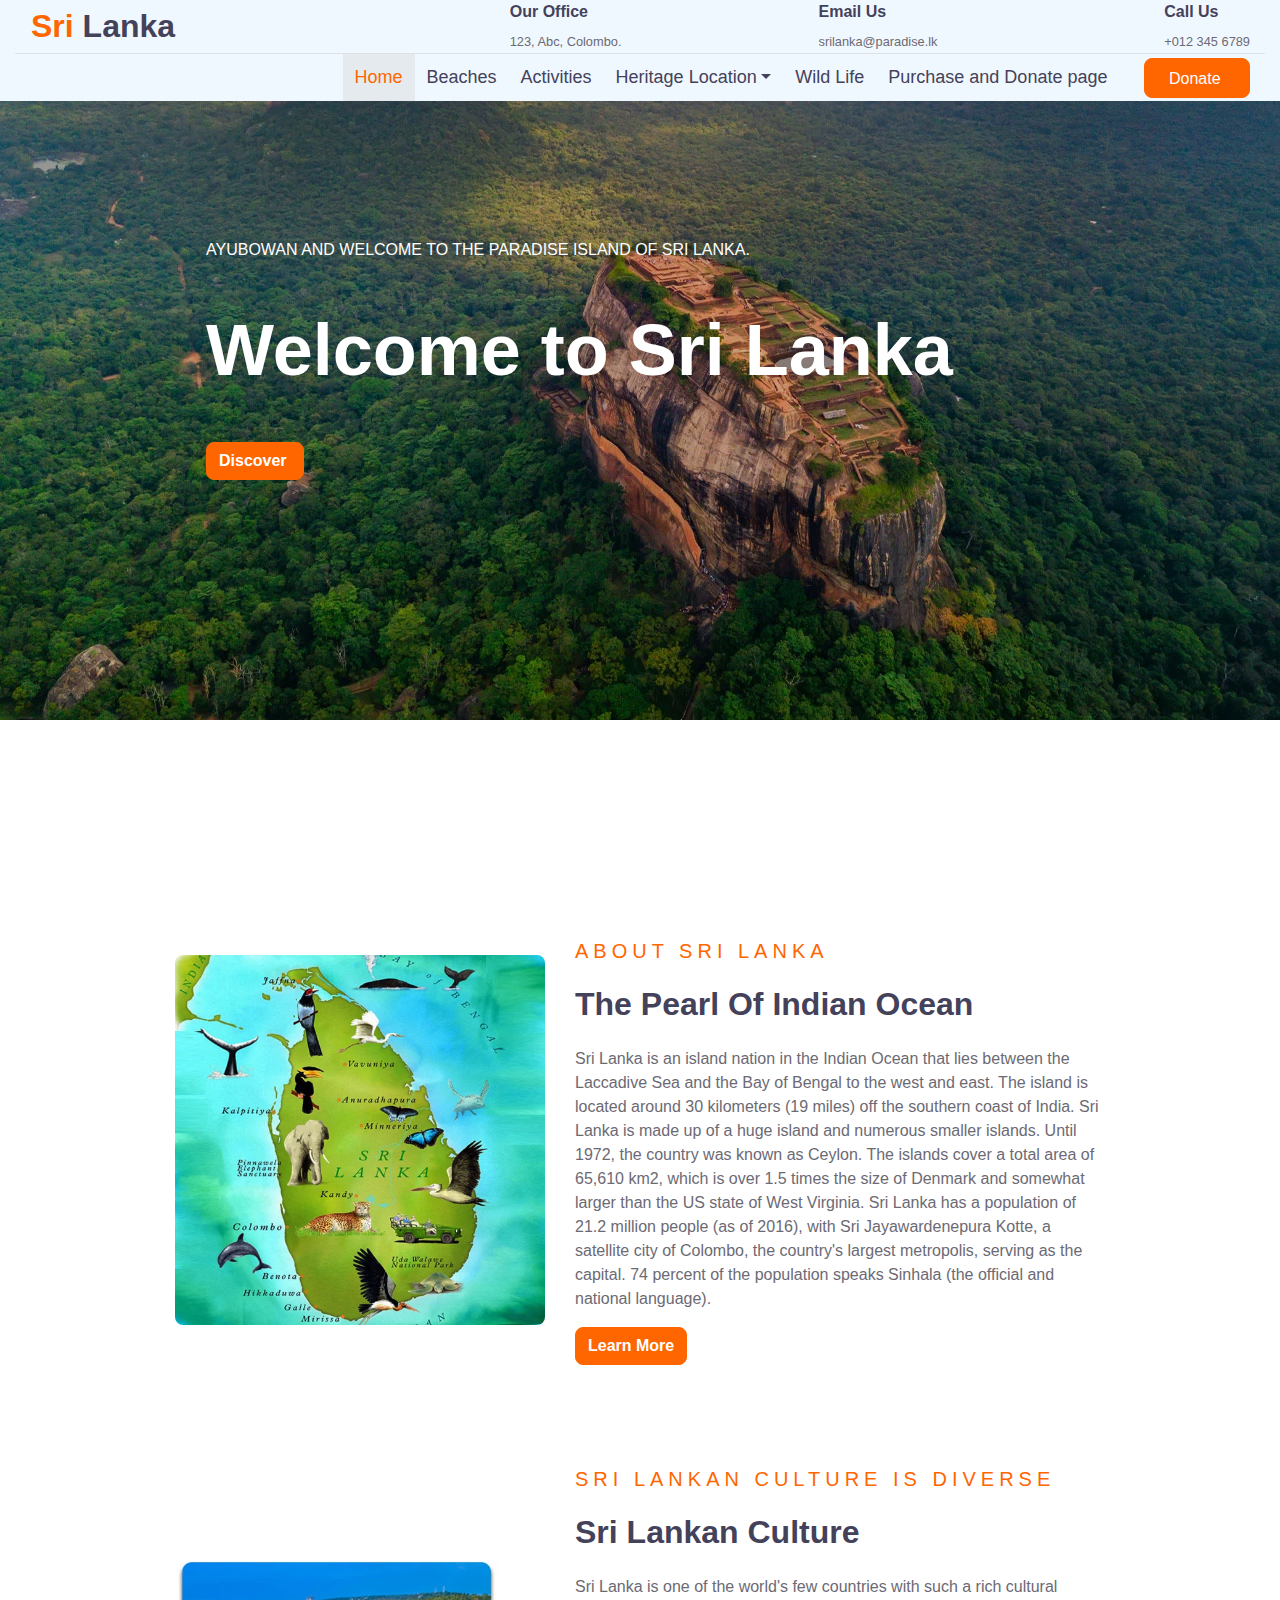
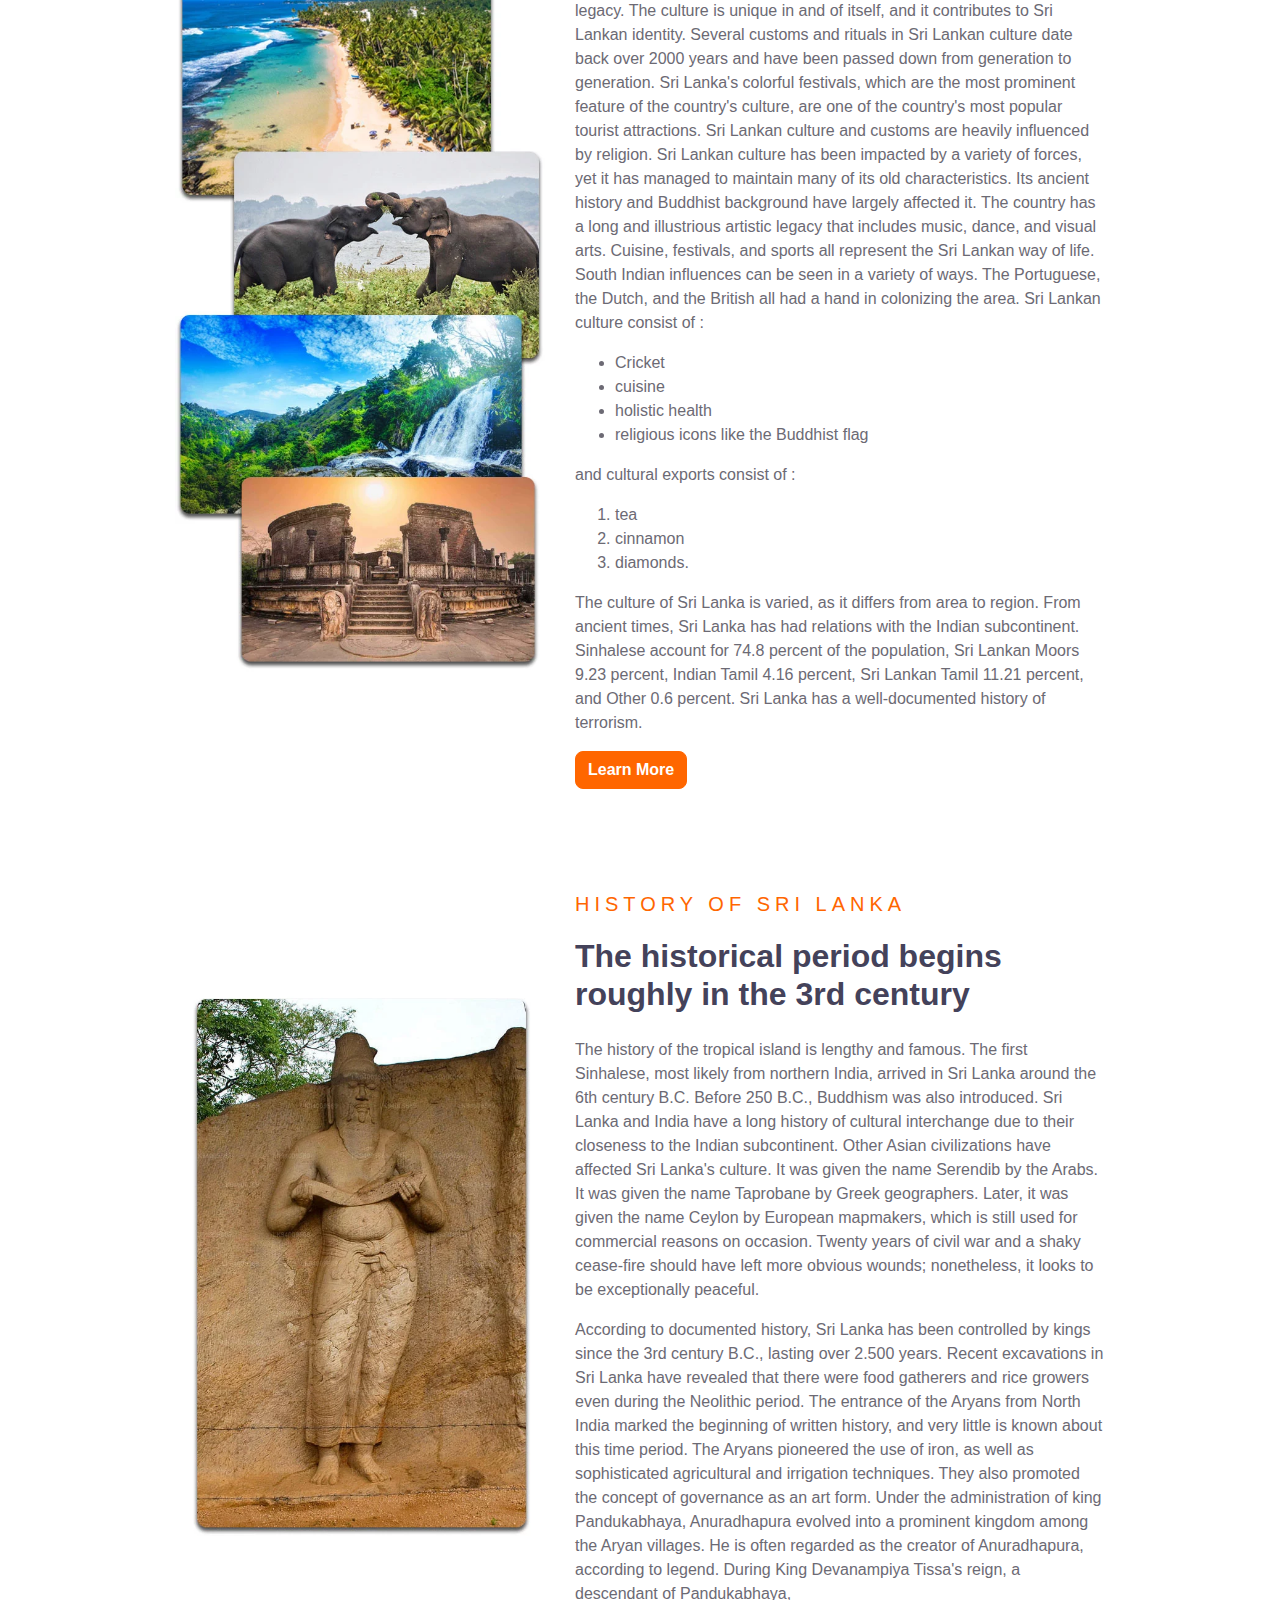
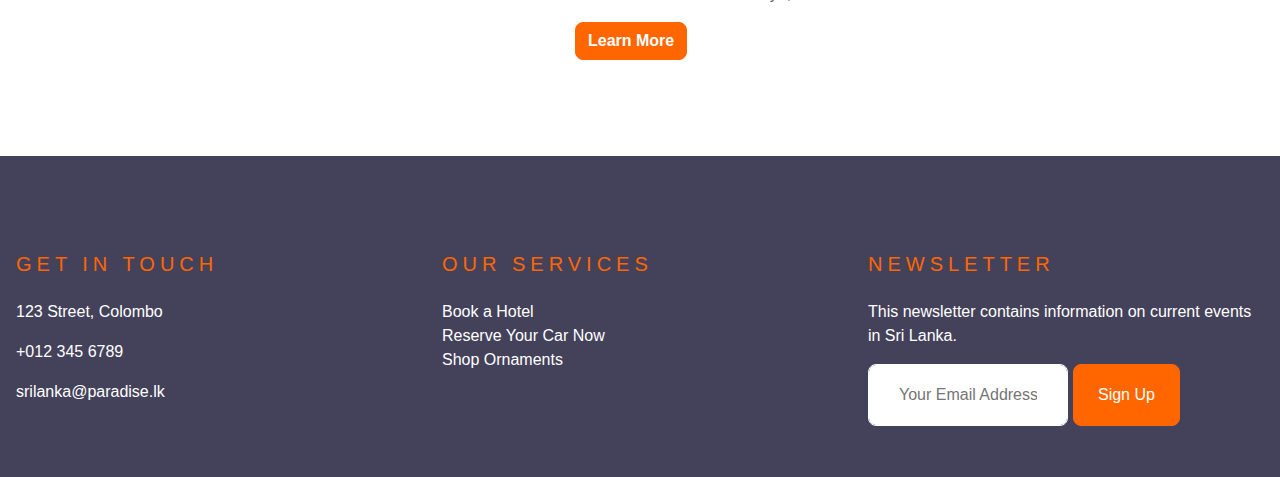
==== index.html @ 3b4792c7 "Add files via upload" ====
<!DOCTYPE html>
<html lang="en">

<head>
    <meta charset="utf-8">
    <title>Sri Lanka - Home Page</title>
    <meta content="width=device-width, initial-scale=1.0" name="viewport">
    <meta content="The Most Beautiful Places to Visit in Sri Lanka , Adam's Peak , Galle , Sigiriya , Yala National Park , Polonnaruwa , Bentota , Kandy , Nuwara Eliya" name="keywords">
    <meta content="The beauty of Sri Lanka" name="description">

    <!-- Favicon -->
    <link rel="apple-touch-icon" sizes="180x180" href="img/apple-touch-icon.png">
    <link rel="icon" type="image/png" sizes="32x32" href="img/favicon-32x32.png">
    <link rel="icon" type="image/png" sizes="16x16" href="img/favicon-16x16.png">
    <link rel="manifest" href="img/site.webmanifest">
    <link rel="mask-icon" href="img/safari-pinned-tab.svg" color="#5bbad5">
    <link rel="shortcut icon" href="img/favicon.ico">
    <meta name="msapplication-TileColor" content="#da532c">
    <meta name="msapplication-config" content="img/browserconfig.xml">
    <meta name="theme-color" content="#ffffff">
    <link rel="manifest" href="manifest.json">


    <!-- Customized Bootstrap Stylesheet -->
    <link href="css/style.css" rel="stylesheet">
    <link href="css/normalize.css" rel="stylesheet">
</head>

<body>
	<div class="container-fluid fixed-top ">
    <!-- Topbar Start -->
    <div class="container-fluid d-none d-lg-block ">
        <div class="row align-items-center">
            <div class="col-lg-3">
                <a href="" class="text-decoration-none">
                    <h1 class="m-0"><span class="text-primary">Sri&nbsp;</span>Lanka</h1>
                </a>
            </div>
            <div class="col-lg-3 text-right">
                <div class="d-inline-flex align-items-center">
                     <div class="text-left">
                        <h6 class="font-weight-semi-bold mb-1">Our Office</h6>
                        <small>123, Abc, Colombo.&nbsp;</small>
                    </div>
                </div>
            </div>
            <div class="col-lg-3 text-right">
                <div class="d-inline-flex align-items-center">
                    <div class="text-left">
                        <h6 class="font-weight-semi-bold mb-1">Email Us</h6>
                        <small>srilanka@paradise.lk</small>
                    </div>
                </div>
            </div>
            <div class="col-lg-3 text-right">
                <div class="d-inline-flex align-items-center">
                    <div class="text-left">
                        <h6 class="font-weight-semi-bold mb-1">Call Us</h6>
                        <small>+012 345 6789</small>
                    </div>
                </div>
            </div>
        </div>
    </div>
    <!-- Topbar End -->


    <!-- Navbar Start -->
    <div class="container-fluid ">
        <div class="row border-top">
            <div class="col-lg-3 d-none d-lg-block"> </div>
            <div class="col-lg-9">
                <nav class="navbar navbar-expand-lg bg-light navbar-light py-3 py-lg-0 px-0">
                    <a href="" class="text-decoration-none d-block d-lg-none">
                        <h1 class="m-0"><span class="text-primary">Sri&nbsp;</span>Lanka</h1>
                    </a>
                 
					<!-- test -->
                    <div class="collapse navbar-collapse justify-content-between" >
                        <div class="navbar-nav py-0">
                            <a href="index.html" class="nav-item nav-link active">Home</a>
                            <a href="beaches.html" class="nav-item nav-link">Beaches</a>
                            <a href="activities.html" class="nav-item nav-link">Activities</a>
						<div class="dropdown">
 <a href="heritage_location.html" class="nav-item nav-link dropdown-toggle">Heritage Location</a>
  <div class="dropdown-content  rounded-0 m-0">
    <a href="heritage_location.html">Heritage Location 1</a>
    <a href="heritage_location2.html">Heritage Location 2</a>
  </div>
</div>
							<a href="wild_life.html" class="nav-item nav-link">Wild Life</a>
                            <a href="Purchase_and_Donate_page.html" class="nav-item nav-link">Purchase and Donate page</a>

                        </div>
                        <a class="btn btn-primary py-2 px-4 ml-auto d-none d-lg-block" href="Purchase_and_Donate_page.html">Donate&nbsp;</a>
                    </div>
                </nav>
            </div>
        </div>
    </div>
    <!-- Navbar End -->
</div>

    <!-- Carousel Start -->
    <div class="container-fluid p-0 pb-5 mb-5">
        <div id="header-carousel" class="carousel slide carousel-fade" data-ride="carousel">

            <div class="carousel-inner">
                <div class="carousel-item active" style="min-height: 300px;">
                    <img class="position-relative w-100" src="img/Sigiriya.webp" style="min-height: 300px; object-fit: cover;">
                    <div class="carousel-caption d-flex align-items-center justify-content-center">
                        <div class="p-5" style="width: 100%; max-width: 900px;">
                            <h6 class="text-white text-uppercase mb-md-3">Ayubowan and Welcome  to the paradise island of Sri Lanka.</h6>
                            <h1 class="display-3 text-white mb-md-4">Welcome to Sri Lanka</h1>
                            <a href="#aboutSrilanka" class="btn btn-primary py-md-2 px-md-4 font-weight-semi-bold mt-2">Discover&nbsp;</a>
                        </div>
                    </div>
                </div>
            </div>
        </div>
    </div>
    <!-- Carousel End -->

	<div id="aboutSrilanka" class="page-header"> <br><br><br> </div>
    <!-- About Start -->
    <section>
    <div  class="container-fluid py-5 "  >
        <div class="container py-5" >
            <div class="row align-items-center">
                <div class="col-lg-5">
                    <img class="img-fluid rounded mb-4 mb-lg-0" src="img/about.webp" alt="">
                </div>
                <div class="col-lg-7">
                    <div class="text-left mb-4">
                        <h5 class="text-primary text-uppercase mb-3" style="letter-spacing: 5px;">About SRI LANKA</h5>
                        <h1>The Pearl Of Indian Ocean</h1>
                    </div>
                    <p >Sri Lanka is an island nation in the Indian Ocean that lies between the Laccadive Sea and the Bay of Bengal to the west and east. The island is located around 30 kilometers (19 miles) off the southern coast of India. Sri Lanka is made up of a huge island and numerous smaller islands. Until 1972, the country was known as Ceylon. The islands cover a total area of 65,610 km2, which is over 1.5 times the size of Denmark and somewhat larger than the US state of West Virginia. Sri Lanka has a population of 21.2 million people (as of 2016), with Sri Jayawardenepura Kotte, a satellite city of Colombo, the country's largest metropolis, serving as the capital. 74 percent of the population speaks Sinhala (the official and national language).</p>
                    <a href="" class="btn btn-primary py-md-2 px-md-4 font-weight-semi-bold mt-2">Learn More</a>
                </div>
            </div>
        </div>
    </div>
    </section>

    <section>
<div id="aboutSrilanka3" class="container-fluid py-5">
      <div class="container py-5">
        <div class="row align-items-center">
          <div class="col-lg-5"> <img class="img-fluid rounded mb-4 mb-lg-0" src="img/Culture.webp" alt=""> </div>
          <div class="col-lg-7">
            <div class="text-left mb-4">
              <h5 class="text-primary text-uppercase mb-3" style="letter-spacing: 5px;">Sri Lankan culture is diverse</h5>
              <h1>Sri Lankan Culture</h1>
            </div>
            <p >Sri Lanka is one of the world's few countries with such a rich cultural legacy. The culture is unique in and of itself, and it contributes to Sri Lankan identity. Several customs and rituals in Sri Lankan culture date back over 2000 years and have been passed down from generation to generation. Sri Lanka's colorful festivals, which are the most prominent feature of the country's culture, are one of the country's most popular tourist attractions. Sri Lankan culture and customs are heavily influenced by religion.
			    Sri Lankan culture has been impacted by a variety of forces, yet it has managed to maintain many of its old characteristics. Its ancient history and Buddhist background have largely affected it. The country has a long and illustrious artistic legacy that includes music, dance, and visual arts. Cuisine, festivals, and sports all represent the Sri Lankan way of life. South Indian influences can be seen in a variety of ways. The Portuguese, the Dutch, and the British all had a hand in colonizing the area. Sri Lankan culture consist of :
<!--Adding the unordered list-->            
                <br>
            <ul>   
                <li>Cricket</li> 
                <li>cuisine</li>
                <li>holistic health</li>
                <li>religious icons like the Buddhist flag</li>
            </ul>
                 
                  and cultural exports consist of : 
<!--Adding the ordered list-->    
                <br>
                <ol>
                    <li>tea</li>
                    <li>cinnamon</li>
                    <li>diamonds.</li>
                </ol>

                The culture of Sri Lanka is varied, as it differs from area to region. From ancient times, Sri Lanka has had relations with the Indian subcontinent. Sinhalese account for 74.8 percent of the population, Sri Lankan Moors 9.23 percent, Indian Tamil 4.16 percent, Sri Lankan Tamil 11.21 percent, and Other 0.6 percent. Sri Lanka has a well-documented history of terrorism.
            </p>
            <a href="" class="btn btn-primary py-md-2 px-md-4 font-weight-semi-bold mt-2">Learn More</a> </div>
        </div>
      </div>
    </div>
</section>

<section>
    <div id="aboutSrilanka2" class="container-fluid py-5">
      <div class="container py-5">
        <div class="row align-items-center">
          <div class="col-lg-5"> <img class="img-fluid rounded mb-4 mb-lg-0" src="img/History.webp" alt=""> </div>
          <div class="col-lg-7">
            <div class="text-left mb-4">
              <h5 class="text-primary text-uppercase mb-3" style="letter-spacing: 5px;">History of Sri Lanka</h5>
              <h1>The historical period begins roughly in the 3rd century</h1>
            </div>
            <p >The history of the tropical island is lengthy and famous. The first Sinhalese, most likely from northern India, arrived in Sri Lanka around the 6th century B.C. Before 250 B.C., Buddhism was also introduced. Sri Lanka and India have a long history of cultural interchange due to their closeness to the Indian subcontinent. Other Asian civilizations have affected Sri Lanka's culture. It was given the name Serendib by the Arabs. It was given the name Taprobane by Greek geographers. Later, it was given the name Ceylon by European mapmakers, which is still used for commercial reasons on occasion. Twenty years of civil war and a shaky cease-fire should have left more obvious wounds; nonetheless, it looks to be exceptionally peaceful.</p>
			  
			<p>
                According to documented history, Sri Lanka has been controlled by kings since the 3rd century B.C., lasting over 2.500 years. Recent excavations in Sri Lanka have revealed that there were food gatherers and rice growers even during the Neolithic period. The entrance of the Aryans from North India marked the beginning of written history, and very little is known about this time period. The Aryans pioneered the use of iron, as well as sophisticated agricultural and irrigation techniques. They also promoted the concept of governance as an art form. Under the administration of king Pandukabhaya, Anuradhapura evolved into a prominent kingdom among the Aryan villages. He is often regarded as the creator of Anuradhapura, according to legend. During King Devanampiya Tissa's reign, a descendant of Pandukabhaya,
			  </p>
            <a href="" class="btn btn-primary py-md-2 px-md-4 font-weight-semi-bold mt-2">Learn More</a> </div>
        </div>
      </div>
    </div>
</section>
    <!-- About End -->


    <!-- Footer Start -->
    <footer>
    <div class="container-fluid bg-dark text-white py-5 px-sm-3 px-lg-5" style="margin-top: 90px;">
        <div class="row pt-5">
            <div class="col-md-12">
              <div class="row">
                    <div class="col-md-4 mb-5">
                        <h5 class="text-primary text-uppercase mb-4" style="letter-spacing: 5px;">Get In Touch</h5>
                        <p><i class="fa fa-map-marker-alt"></i>123 Street, Colombo</p>
                        <p><i class="fa fa-phone-alt"></i>+012 345 6789</p>
                        <p><i class="fa fa-envelope"></i>srilanka@paradise.lk</p>
</div>
                    <div class="col-md-4 mb-5">
                        <h5 class="text-primary text-uppercase mb-4" style="letter-spacing: 5px;">Our Services</h5>
                        <div class="d-flex flex-column justify-content-start">
                            <a class="text-white" href="#"><i class="fa fa-angle-right"></i>Book a Hotel</a>
                            <a class="text-white" href="#"><i class="fa fa-angle-right"></i>Reserve Your Car Now</a>
                            <a class="text-white" href="#"><i class="fa fa-angle-right"></i>Shop Ornaments </a>
                        </div>
                    </div>
				  <div class="col-md-4 mb-5">
                <h5 class="text-primary text-uppercase mb-4" style="letter-spacing: 5px;">Newsletter</h5>
                <p>This newsletter contains information on current events in Sri Lanka.</p>
                <div class="w-100">
                    <div class="input-group">
                        <input type="text" class="form-control border-light" style="padding: 30px;" placeholder="Your Email Address">
                        <div class="input-group-append">
                            <button class="btn btn-primary px-4">Sign Up</button>
                        </div>
                    </div>
                </div>
            </div>
                </div>
            </div>
            
        </div>
    </div>
</footer>
<!-- Footer End -->


    <!-- Back to Top -->
    <a href="#" class="btn btn-lg btn-primary btn-lg-square back-to-top"><i class="fa fa-angle-double-up"></i></a>


    
</body>

</html>
---- css/style.css ----
*, *::before, *::after {
     box-sizing: border-box;
}
 html {
     font-family: sans-serif;
     line-height: 1.15;
     -webkit-text-size-adjust: 100%;
     -webkit-tap-highlight-color: rgba(0, 0, 0, 0);
}
 article, aside, figcaption, figure, footer, header, hgroup, main, nav, section {
     display: block;
}
 body {
     margin: 0;
     font-family: "Poppins", sans-serif;
     font-size: 1rem;
     font-weight: 400;
     line-height: 1.5;
     color: #6C6A74;
     text-align: left;
     background-color: #fff;
}
 hr {
     box-sizing: content-box;
     height: 0;
     overflow: visible;
}
 h1, h2, h3, h4, h5, h6 {
     margin-top: 0;
     margin-bottom: 0.5rem;
}
 p {
     margin-top: 0;
     margin-bottom: 1rem;
}
 a {
     color: #FF6600;
     text-decoration: none;
     background-color: transparent;
}
 a:hover {
     color: #b34700;
     text-decoration: underline;
}
 figure {
     margin: 0 0 1rem;
}
 img {
     vertical-align: middle;
     border-style: none;
}
 button {
     border-radius: 0;
}
 [hidden] {
     display: none !important;
}
 h1, h2, h3, h4, h5, h6, .h1, .h2, .h3, .h4, .h5, .h6 {
     margin-bottom: 0.5rem;
     font-weight: 500;
     line-height: 1.2;
     color: #44425A;
}
 h1, .h1 {
     font-size: 2.5rem;
}
 .input-group {
     position: relative;
     display: flex;
     flex-wrap: wrap;
     align-items: stretch;
     width: 100%;
}
 .input-group-append {
     display: flex;
     margin-left: 5px;
}
 .form-control {
     display: block;
     height: 0.5rem ;
     padding: 0.2rem 0.2rem;
     font-size: 1rem;
     font-weight: 400;
     line-height: 1;
     color: #495057;
     background-color: #fff;
     background-clip: padding-box;
     border: 1px solid #ced4da;
     border-radius: 8px;
     transition: border-color 0.15s ease-in-out, box-shadow 0.15s ease-in-out;
     width: 200px;
}
 .border-light {
     border-color: #FFFFFF !important;
}
 h2, .h2 {
     font-size: 2rem;
}
 h3, .h3 {
     font-size: 1.75rem;
}
 h4, .h4 {
     font-size: 1.5rem;
}
 h5, .h5 {
     font-size: 1.25rem;
}
 h6, .h6 {
     font-size: 1rem;
}
 .lead {
     font-size: 1.25rem;
     font-weight: 300;
}
 .display-3 {
     font-size: 4.5rem;
     font-weight: 300;
     line-height: 1.2;
}
 hr {
     margin-top: 1rem;
     margin-bottom: 1rem;
     border: 0;
     border-top: 1px solid rgba(0, 0, 0, 0.1);
}
 small, .small {
     font-size: 80%;
     font-weight: 400;
}
 mark, .mark {
     padding: 0.2em;
     background-color: #fcf8e3;
}
 .img-fluid {
     max-width: 100%;
     height: auto;
}
 .container, .container-fluid {
     width: 100%;
     padding-right: 15px;
     padding-left: 15px;
     margin-right: auto;
     margin-left: auto;
}
 .row {
     display: flex;
     flex-wrap: wrap;
     margin-right: -15px;
     margin-left: -15px;
}
 .col-lg-1, .col-lg-2, .col-lg-3, .col-lg-4, .col-lg-5, .col-lg-6, .col-lg-7, .col-lg-8, .col-lg-9, .col-lg-10, .col-lg-11, .col-lg-12, .col-lg, .col-md-12, .col-md-6, .col-md-4, .col-lg-auto {
     position: relative;
     width: 100%;
     padding-right: 15px;
     padding-left: 15px;
}
 .col {
     flex-basis: 0;
     flex-grow: 1;
     max-width: 100%;
}
 .btn {
     display: inline-block;
     font-weight: 400;
     color: #6C6A74;
     text-align: center;
     vertical-align: middle;
     user-select: none;
     background-color: transparent;
     border: 1px solid transparent;
     padding: 0.375rem 0.75rem;
     font-size: 1rem;
     line-height: 1.5;
     border-radius: 8px;
     transition: color 0.15s ease-in-out, background-color 0.15s ease-in-out, border-color 0.15s ease-in-out, box-shadow 0.15s ease-in-out;
}
 .btn:hover {
     color: #6C6A74;
     text-decoration: none;
}
 .btn.disabled, .btn:disabled {
     opacity: 0.65;
}
 .btn-primary {
     color: #fff;
     background-color: #FF6600;
     border-color: #FF6600;
}
 .btn-primary:hover {
     color: #fff;
     background-color: #d95700;
     border-color: #cc5200;
}
 .btn-primary:focus, .btn-primary.focus {
     color: #fff;
     background-color: #d95700;
     border-color: #cc5200;
     box-shadow: 0 0 0 0.2rem rgba(255, 125, 38, 0.5);
}
 .btn-primary.disabled, .btn-primary:disabled {
     color: #fff;
     background-color: #FF6600;
     border-color: #FF6600;
}
 .navbar {
     position: relative;
     display: flex;
     flex-wrap: wrap;
     align-items: center;
     justify-content: space-between;
     padding: 0.5rem 1rem;
}
 .navbar .container, .navbar .container-fluid {
     display: flex;
     flex-wrap: wrap;
     align-items: center;
     justify-content: space-between;
}
 .navbar-nav {
     display: flex;
     flex-direction: column;
     padding-left: 0;
     margin-bottom: 0;
     list-style: none;
}
 .navbar-nav .nav-link {
     padding-right: 0;
     padding-left: 0;
}
 .navbar-nav .dropdown-menu {
     position: static;
     float: none;
}
 .navbar-text {
     display: inline-block;
     padding-top: 0.5rem;
     padding-bottom: 0.5rem;
}
 .navbar-collapse {
     flex-basis: 100%;
     flex-grow: 1;
     align-items: center;
     background: aliceblue;
}
 .nav {
     display: flex;
     flex-wrap: wrap;
     padding-left: 0;
     margin-bottom: 0;
     list-style: none;
}
 .nav-link {
     display: block;
     padding: 0.5rem 1rem;
}
 .nav-link:hover, .nav-link:focus {
     text-decoration: none;
}
 .nav-link.disabled {
     color: #6c757d;
     pointer-events: none;
     cursor: default;
}
 .nav-tabs .nav-item {
     margin-bottom: -1px;
}
 .nav-tabs .nav-link.active, .nav-tabs .nav-item.show .nav-link {
     color: #495057;
     background-color: #fff;
     border-color: #dee2e6 #dee2e6 #fff;
}
 .carousel {
     position: relative;
}
 .carousel.pointer-event {
     touch-action: pan-y;
}
 .carousel-inner {
     position: relative;
     width: 100%;
     overflow: hidden;
}
 .carousel-inner::after {
     display: block;
     clear: both;
     content: "";
}
 .carousel-item {
     position: relative;
     display: none;
     float: left;
     width: 100%;
     margin-right: -100%;
     backface-visibility: hidden;
     transition: transform 0.6s ease-in-out;
}
 .carousel-item.active, .carousel-item-next, .carousel-item-prev {
     display: block;
}
 .carousel-item-next:not(.carousel-item-left), .active.carousel-item-right {
     transform: translateX(100%);
}
 .carousel-item-prev:not(.carousel-item-right), .active.carousel-item-left {
     transform: translateX(-100%);
}
 .carousel-fade .carousel-item {
     opacity: 0;
     transition-property: opacity;
     transform: none;
}
 .carousel-fade .carousel-item.active, .carousel-fade .carousel-item-next.carousel-item-left, .carousel-fade .carousel-item-prev.carousel-item-right {
     z-index: 1;
     opacity: 1;
}
 .carousel-fade .active.carousel-item-left, .carousel-fade .active.carousel-item-right {
     z-index: 0;
     opacity: 0;
     transition: opacity 0s 0.6s;
}
 .carousel-caption {
     position: absolute;
     right: 15%;
     bottom: 20px;
     left: 15%;
     z-index: 10;
     padding-top: 20px;
     padding-bottom: 20px;
     color: #fff;
     text-align: center;
}
 .align-baseline {
     vertical-align: baseline !important;
}
 .align-top {
     vertical-align: top !important;
}
 .align-middle {
     vertical-align: middle !important;
}
 .align-bottom {
     vertical-align: bottom !important;
}
 .align-text-bottom {
     vertical-align: text-bottom !important;
}
 .align-text-top {
     vertical-align: text-top !important;
}
 .bg-light {
     background-color: aliceblue !important;
}
 a.bg-light:hover, a.bg-light:focus, button.bg-light:hover, button.bg-light:focus {
     background-color: #e6e6e6 !important;
}
 .bg-dark {
     background-color: #44425A !important;
}
 .border-top {
     border-top: 1px solid #dee2e6 !important;
}
 .border-light {
     border-color: #FFFFFF !important;
}
 .rounded {
     border-radius: 8px !important;
}
 .d-none {
     display: none !important;
}
 .d-inline {
     display: inline !important;
}
 .d-inline-block {
     display: inline-block !important;
}
 .d-block {
     display: block !important;
}
 .d-table {
     display: table !important;
}
 .d-table-row {
     display: table-row !important;
}
 .d-table-cell {
     display: table-cell !important;
}
 .d-flex {
     display: flex !important;
}
 .d-inline-flex {
     display: inline-flex !important;
}
 .flex-column {
     flex-direction: column !important;
}
 .justify-content-center {
     justify-content: center !important;
}
 .justify-content-between {
     justify-content: space-between !important;
}
 .align-items-center {
     align-items: center !important;
}
 .float-left {
     float: left !important;
}
 .float-right {
     float: right !important;
}
 .float-none {
     float: none !important;
}
 .position-relative {
     position: relative !important;
}
 .fixed-top {
     position: fixed;
     top: 0;
     right: 0;
     left: 0;
     z-index: 1030;
     background: aliceblue;
}
 .w-100 {
     width: 100% !important;
}
 .p-0 {
     padding: 0 !important;
}
 .pt-0, .py-0 {
     padding-top: 0 !important;
}
 .pr-0, .px-0 {
     padding-right: 0 !important;
}
 .pb-0, .py-0 {
     padding-bottom: 0 !important;
}
 .pl-0, .px-0 {
     padding-left: 0 !important;
}
 .p-1 {
     padding: 0.25rem !important;
}
 .p-2 {
     padding: 0.5rem !important;
}
 .py-2 {
     padding-top: 0.5rem !important;
}
 .pt-3, .py-3 {
     padding-top: 1rem !important;
}
 .pr-3, .px-3 {
     padding-right: 1rem !important;
}
 .pb-3, .py-3 {
     padding-bottom: 0.2rem !important;
}
 .pl-3, .px-3 {
     padding-left: 1rem !important;
}
 .p-4 {
     padding: 1.5rem !important;
}
 .pt-4, .py-4 {
     padding-top: .2rem !important;
}
 .pr-4, .px-4 {
     padding-right: 1.5rem !important;
}
 .pb-4, .py-4 {
     padding-bottom: 0.2rem !important;
}
 .pl-4, .px-4 {
     padding-left: 1.5rem !important;
}
 .p-5 {
     padding: 1rem !important;
}
 .pt-5, .py-5 {
     padding-top: 3rem !important;
}
 .pr-5, .px-5 {
     padding-right: 3rem !important;
}
 .pb-5, .py-5 {
     padding-bottom: 0.2rem !important;
}
 .pl-5, .px-5 {
     padding-left: 3rem !important;
}
 .px-sm-3 {
     padding-right: 1rem !important;
     padding-left: 1rem !important;
}
 .mb-5, .my-5 {
     margin-bottom: 3rem !important;
}
 .mb-4, .my-4 {
     margin-bottom: 1.5rem !important;
}
 .text-left {
     text-align: left !important;
}
 .text-right {
     text-align: right !important;
}
 .text-center {
     text-align: center !important;
}
 
 .rounded-0 {
  border-radius: .15rem !important;
}
.m-0 {
    margin: 1px !important;
    
}

#logo h1{
    animation-name: logo;
    animation-duration: 4s;
    animation-iteration-count: infinite; 
    animation-timing-function: linear;
}

@keyframes logo {
    0% {color: red;}
    25% {color: yellow;}
    50% {color: green;}
    75% {color: blue;}
    100% {color: violet;}
}



.dropdown {
  position: relative;
  display: inline-block;
}

.dropdown-content {
  display: none;
  position: absolute;
  background-color: aliceblue;

  min-width: 160px;
  box-shadow: 0px 8px 16px 0px rgba(0,0,0,0.2);
  z-index: 1;
}

.dropdown-content a {
  color: black;
  padding: 8px 9px;
  text-decoration: none;
  display: block;
	
}

.dropdown-toggle {
  white-space: nowrap;
}

.dropdown-toggle::after {
  display: inline-block;
  margin-left: 0.255em;
  vertical-align: 0.255em;
  content: "";
  border-top: 0.3em solid;
  border-right: 0.3em solid transparent;
  border-bottom: 0;
  border-left: 0.3em solid transparent;
}

.dropdown-toggle:empty::after {
  margin-left: 0;
}


.dropdown-content a:hover {background-color:#E4EAEE;color: #FF6600;}

.dropdown:hover .dropdown-content {display: block;}

.dropdown:hover .dropbtn {background-color: #aaa;color: #FF6600;}

/* max-width: 1200px */
 @media (max-width: 1200px) {
     legend {
         font-size: calc(1.275rem + 0.3vw) ;
    }
     h1, .h1 {
         font-size: calc(1.375rem + 1.5vw) ;
    }
     h2, .h2 {
         font-size: calc(1.325rem + 0.9vw) ;
    }
     h3, .h3 {
         font-size: calc(1.3rem + 0.6vw) ;
    }
     h4, .h4 {
         font-size: calc(1.275rem + 0.3vw) ;
    }
     .display-3 {
         font-size: calc(1.575rem + 3.9vw) ;
    }
     .container {
         max-width: 1140px;
    }
     .text-xl-left {
         text-align: left !important;
    }
     .text-xl-right {
         text-align: right !important;
    }
     .text-xl-center {
         text-align: center !important;
    }
}
/* max-width: 576px Mobile */
 @media (min-width: 576px) {
     .nav-link {
         padding: 10px 12px !important;
    }
     .container {
         max-width: 540px;
    }
     .navbar-nav {
         flex-direction: row;
         background: aliceblue;
    }
     .navbar-nav .dropdown-menu {
         position: absolute;
    }
     .navbar-nav .nav-link {
         padding-right: 0.5rem;
         padding-left: 0.5rem;
    }
     .text-sm-left {
         text-align: left !important;
    }
     .text-sm-right {
         text-align: right !important;
    }
     .text-sm-center {
         text-align: center !important;
    }
}
/* max-width: 768px IPad/Laptop*/
 @media (min-width: 768px) {
     .container {
         max-width: 720px;
    }
     .navbar-nav {
         flex-direction: row;
         background: aliceblue;
    }
     .navbar-nav .dropdown-menu {
         position: absolute;
    }
     .navbar-collapse {
         display: flex !important;
         flex-basis: auto;
         background: aliceblue;
    }
     .text-md-left {
         text-align: left !important;
    }
     .text-md-right {
         text-align: right !important;
    }
     .text-md-center {
         text-align: center !important;
    }
     .col-md-12 {
         flex: 0 0 100%;
         max-width: 100%;
    }
     .col-md-6 {
         flex: 0 0 50%;
         max-width: 50%;
    }
     .col-md-4 {
         flex: 0 0 33.33333%;
         max-width: 33.33333%;
    }
}
/* max-width: 992px Laptop*/
 @media (min-width: 992px) {
     .container {
         max-width: 960px;
    }
     .col-lg-auto {
         flex: 0 0 auto;
         width: auto;
         max-width: 100%;
    }
     .col-lg-1 {
         flex: 0 0 8.33333%;
         max-width: 8.33333%;
    }
     .col-lg-2 {
         flex: 0 0 16.66667%;
         max-width: 16.66667%;
    }
     .col-lg-3 {
         flex: 0 0 25%;
         max-width: 25%;
    }
     .col-lg-4 {
         flex: 0 0 33.33333%;
         max-width: 33.33333%;
    }
     .col-lg-5 {
         flex: 0 0 41.66667%;
         max-width: 41.66667%;
    }
     .col-lg-7 {
         flex: 0 0 58.33333%;
         max-width: 58.33333%;
    }
     .col-lg-8 {
         flex: 0 0 66.66667%;
         max-width: 66.66667%;
    }
     .col-lg-9 {
         flex: 0 0 75%;
         max-width: 75%;
    }
     .navbar-expand-lg {
         flex-flow: row nowrap;
         justify-content: flex-start;
    }
     .navbar-expand-lg .navbar-nav {
         flex-direction: row;
    }
     .navbar-expand-lg .navbar-nav .dropdown-menu {
         position: absolute;
    }
     .navbar-expand-lg .navbar-nav .nav-link {
         padding-right: 0.5rem;
         padding-left: 0.5rem;
    }
     .navbar-expand-lg .navbar-collapse {
         display: flex !important;
         flex-basis: auto;
    }
     .d-lg-none {
         display: none !important;
    }
     .d-lg-inline {
         display: inline !important;
    }
     .d-lg-inline-block {
         display: inline-block !important;
    }
     .d-lg-block {
         display: block !important;
    }
     .d-lg-table {
         display: table !important;
    }
     .d-lg-table-row {
         display: table-row !important;
    }
     .d-lg-table-cell {
         display: table-cell !important;
    }
     .d-lg-flex {
         display: flex !important;
    }
     .d-lg-inline-flex {
         display: inline-flex !important;
    }
     .p-lg-0 {
         padding: 0 !important;
    }
     .pt-lg-0, .py-lg-0 {
         padding-top: 0 !important;
    }
     .pr-lg-0, .px-lg-0 {
         padding-right: 0 !important;
    }
     .pb-lg-0, .py-lg-0 {
         padding-bottom: 0 !important;
    }
     .text-lg-left {
         text-align: left !important;
    }
     .text-lg-right {
         text-align: right !important;
    }
     .text-lg-center {
         text-align: center !important;
    }
}


/********** Custom CSS ************/
 .text-uppercase {
     text-transform: uppercase !important;
}
 .text-white {
     color: #fff !important;
}
 .text-primary {
     color: #FF6600 !important;
}
 a.text-primary:hover, a.text-primary:focus {
     color: #b34700 !important;
}
 .text-decoration-none {
     text-decoration: none !important;
}
 h1, h2, .font-weight-bold {
     font-weight: 700 !important;
}
 h3, h4, .font-weight-semi-bold {
     font-weight: 600 !important;
}
 h5, h6, .font-weight-medium {
     font-weight: 500 !important;
}
 .btn-lg-square {
     width: 46px;
     height: 46px;
}
 .back-to-top {
     position: fixed;
     display: none;
     right: 30px;
     bottom: 30px;
     z-index: 11;
}
 .navbar-light .navbar-nav .nav-link {
     padding: 2px 10px 2px 10px;
     color: #44425A;
     font-size: 18px;
     font-weight: 500;
     outline: none;
}
 .navbar-light .navbar-nav .nav-link:hover, .navbar-light .navbar-nav .nav-link.active {
     color: #FF6600;
	 background-color:#E4EAEE;
}
 .navbar-vertical.navbar-light .navbar-nav .nav-link {
     padding: 8px 30px;
     border-bottom: 1px solid #F2F1F8;
}
 .carousel-caption {
     top: 0;
     left: 0;
     right: 0;
     bottom: 0;
     text-align: left;
     background: rgba(0, 0, 0, 0.2);
     z-index: 1;
}
 .page-header {
     background: url(../img/page-header.jpg) repeat-x;
}
 

/* Table in wildlife*/

.wildlifetable{
    width: 100%;
    background-color: #FFE5B4;
  }
  

  .table, th, td {
    border: 2px solid #fff;
    border-collapse: collapse;
  }


  /* Donation Section */


.don-sec{
    background-color: #e6edff;
    padding: 150px 0;
}

.don-sec .don-box{
    margin: 50px 0;
    height: 75%;
    width: auto;
    background-color: #fff;
    padding: 50px;
    text-align: center;
    border-radius: 5px;
    box-shadow: 0 0 15px #b4afaf;
    transition: all 1s;
}

.don-sec .don-box img{
    width: 70px;
    transition: all 1s;
}

.don-sec .don-box h3{
    margin: 15px 0 10px;
}

.don-sec .don-box p{
    margin-bottom: 25px;
}

.don-sec .don-box:hover img{
    transform: scale(1.1);
}

.row1{
    display: flex;
    flex-wrap: wrap;
}
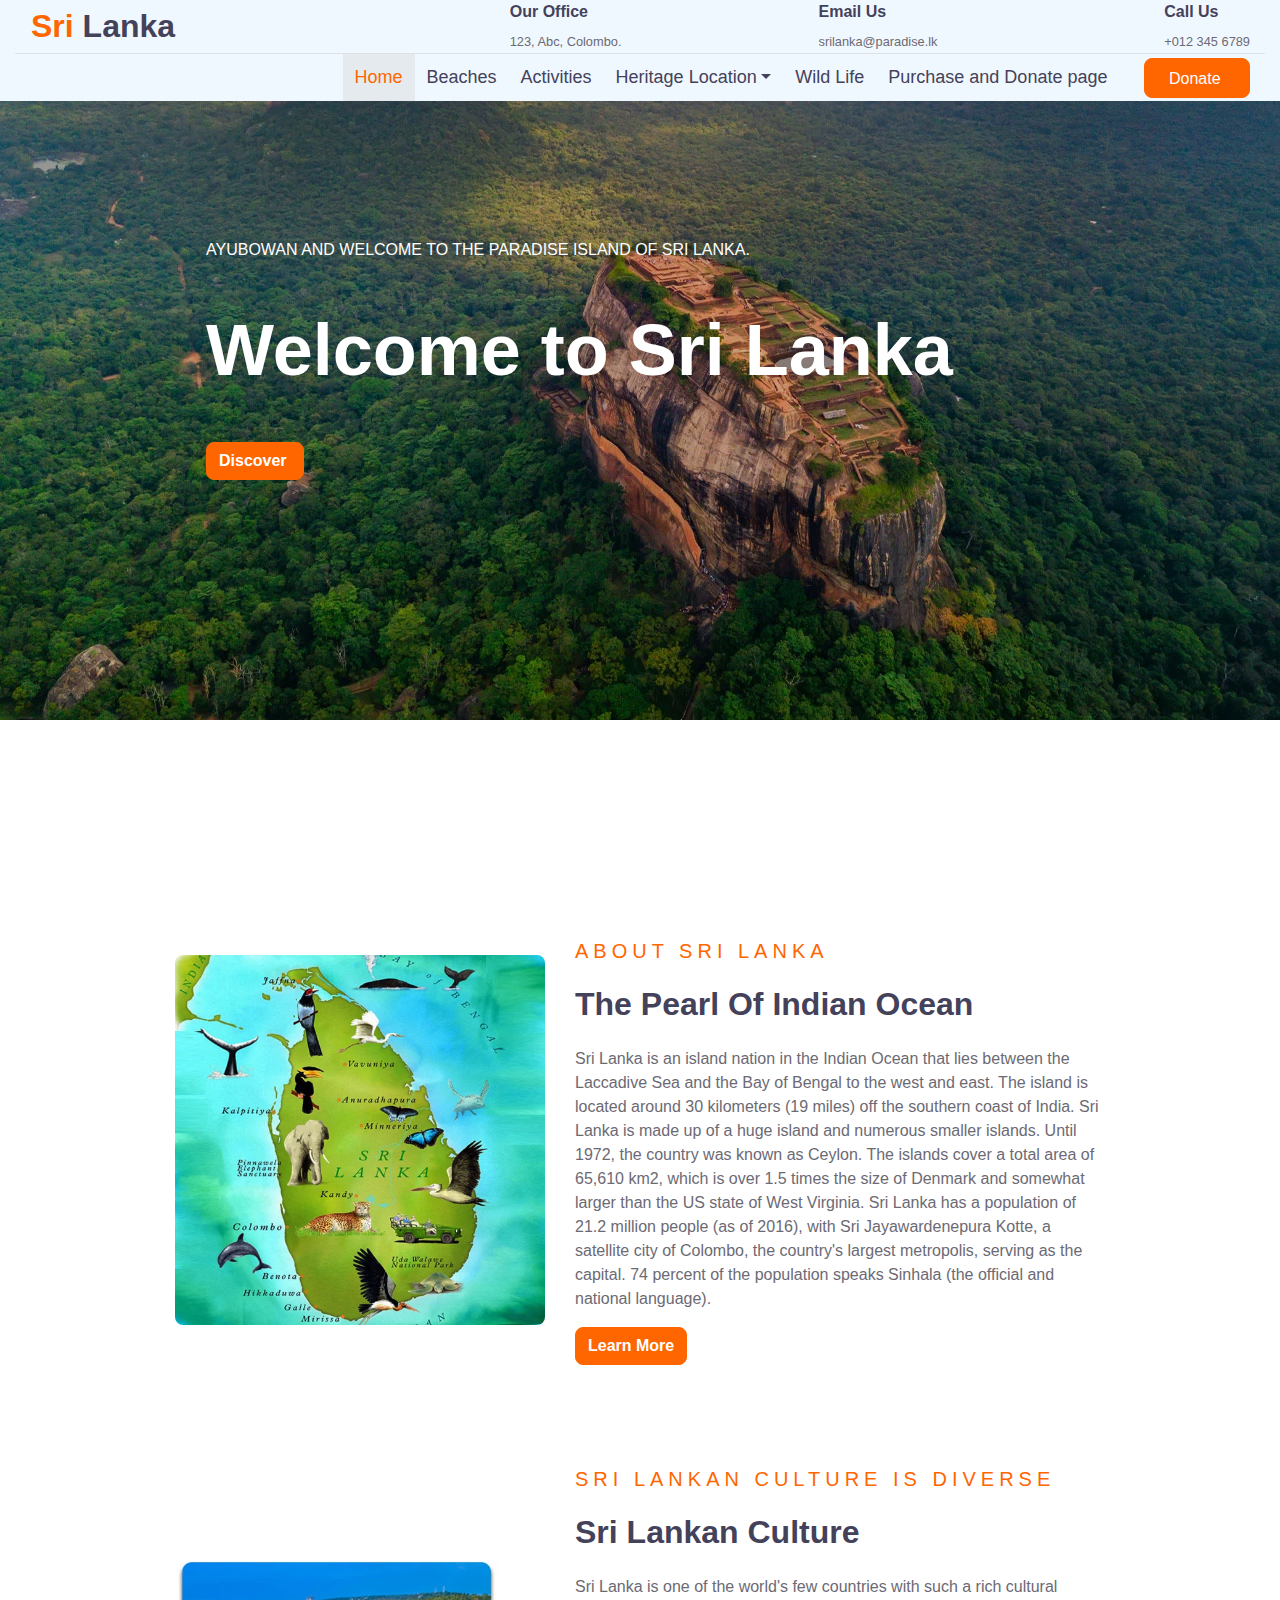
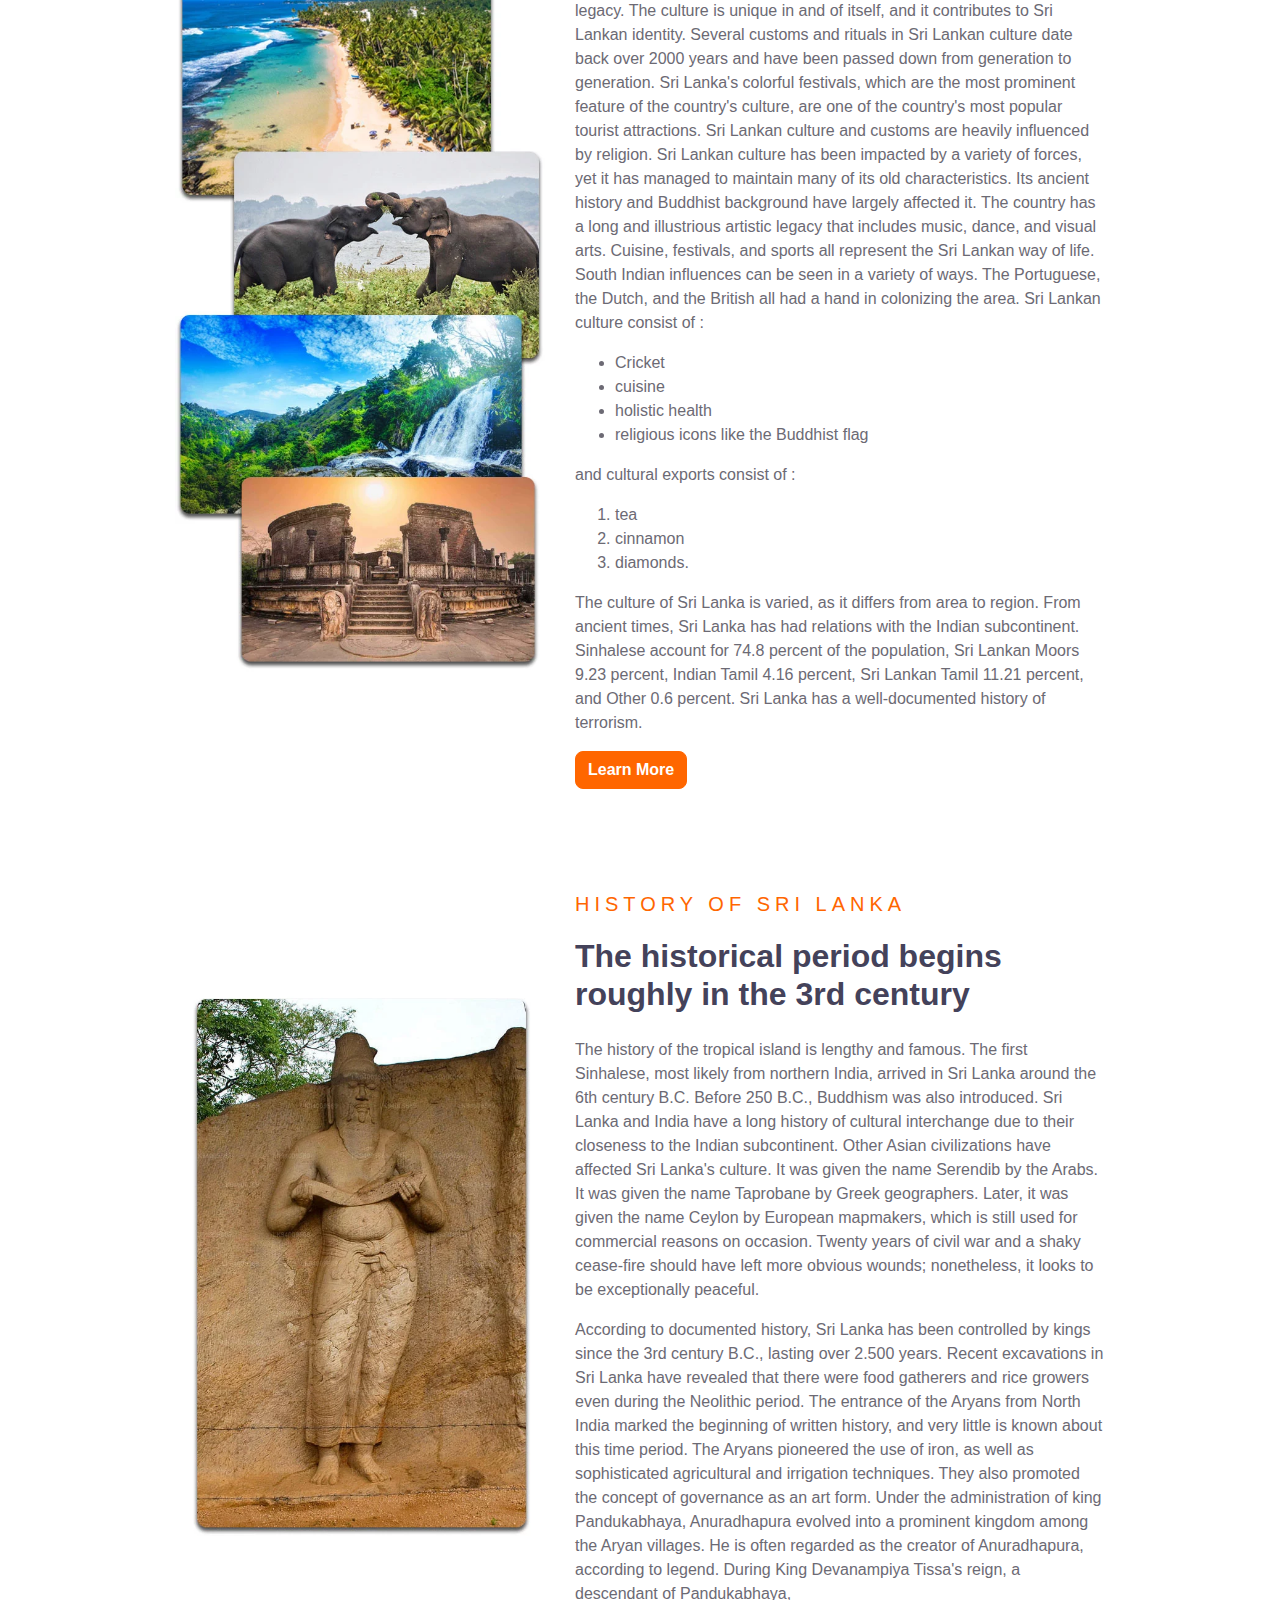
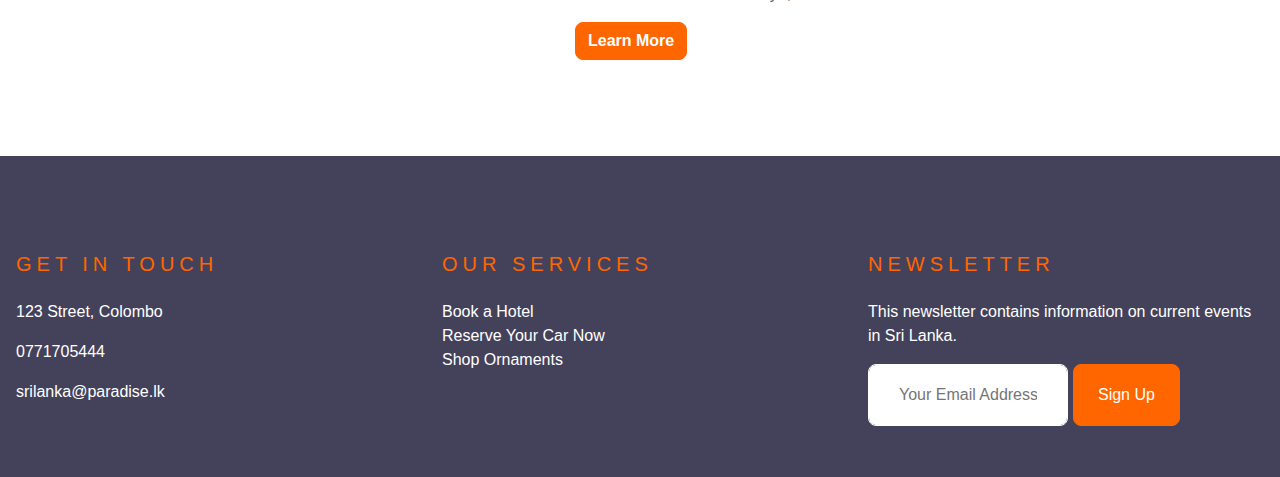
==== commit c161fd54: "Add files via upload" ====
--- a/index.html
+++ b/index.html
@@ -213,7 +213,7 @@
                     <div class="col-md-4 mb-5">
                         <h5 class="text-primary text-uppercase mb-4" style="letter-spacing: 5px;">Get In Touch</h5>
                         <p><i class="fa fa-map-marker-alt"></i>123 Street, Colombo</p>
-                        <p><i class="fa fa-phone-alt"></i>+012 345 6789</p>
+                        <p><i class="fa fa-phone-alt"></i>0771705444</p>
                         <p><i class="fa fa-envelope"></i>srilanka@paradise.lk</p>
 </div>
                     <div class="col-md-4 mb-5">
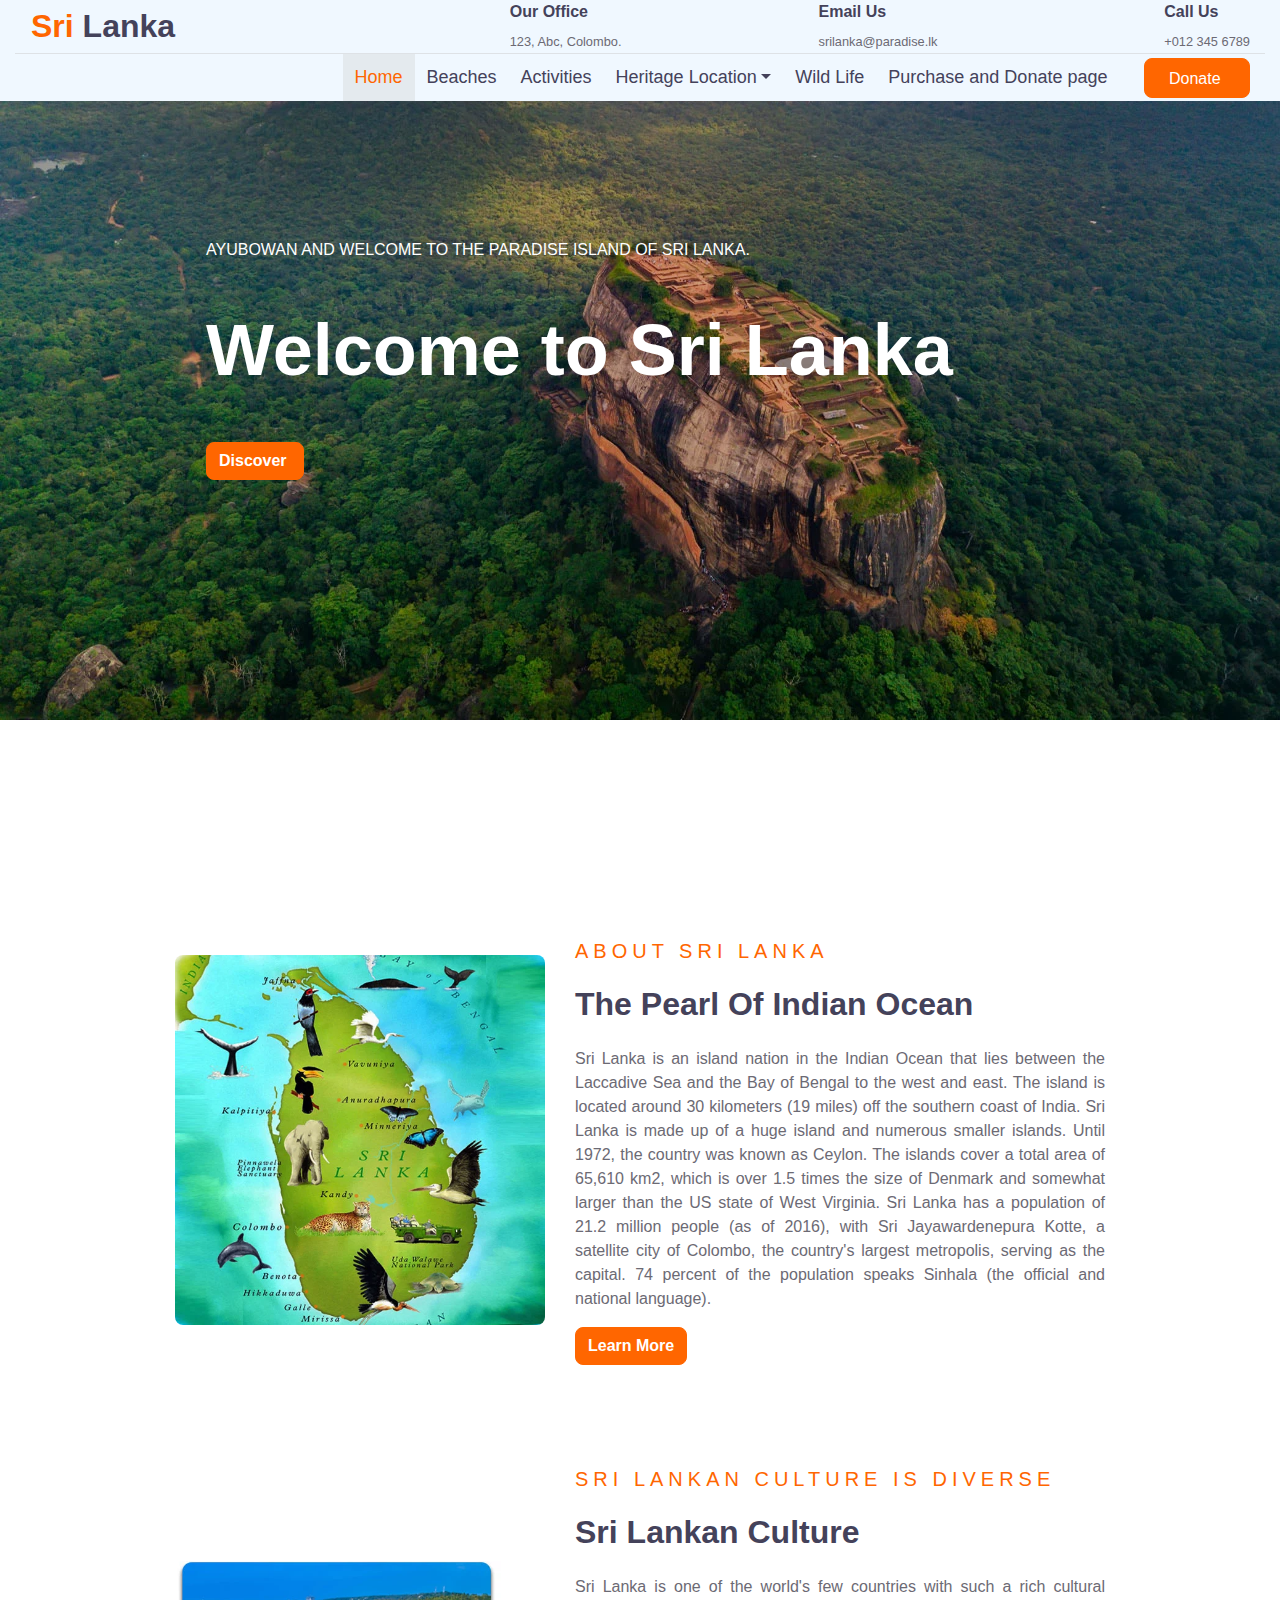
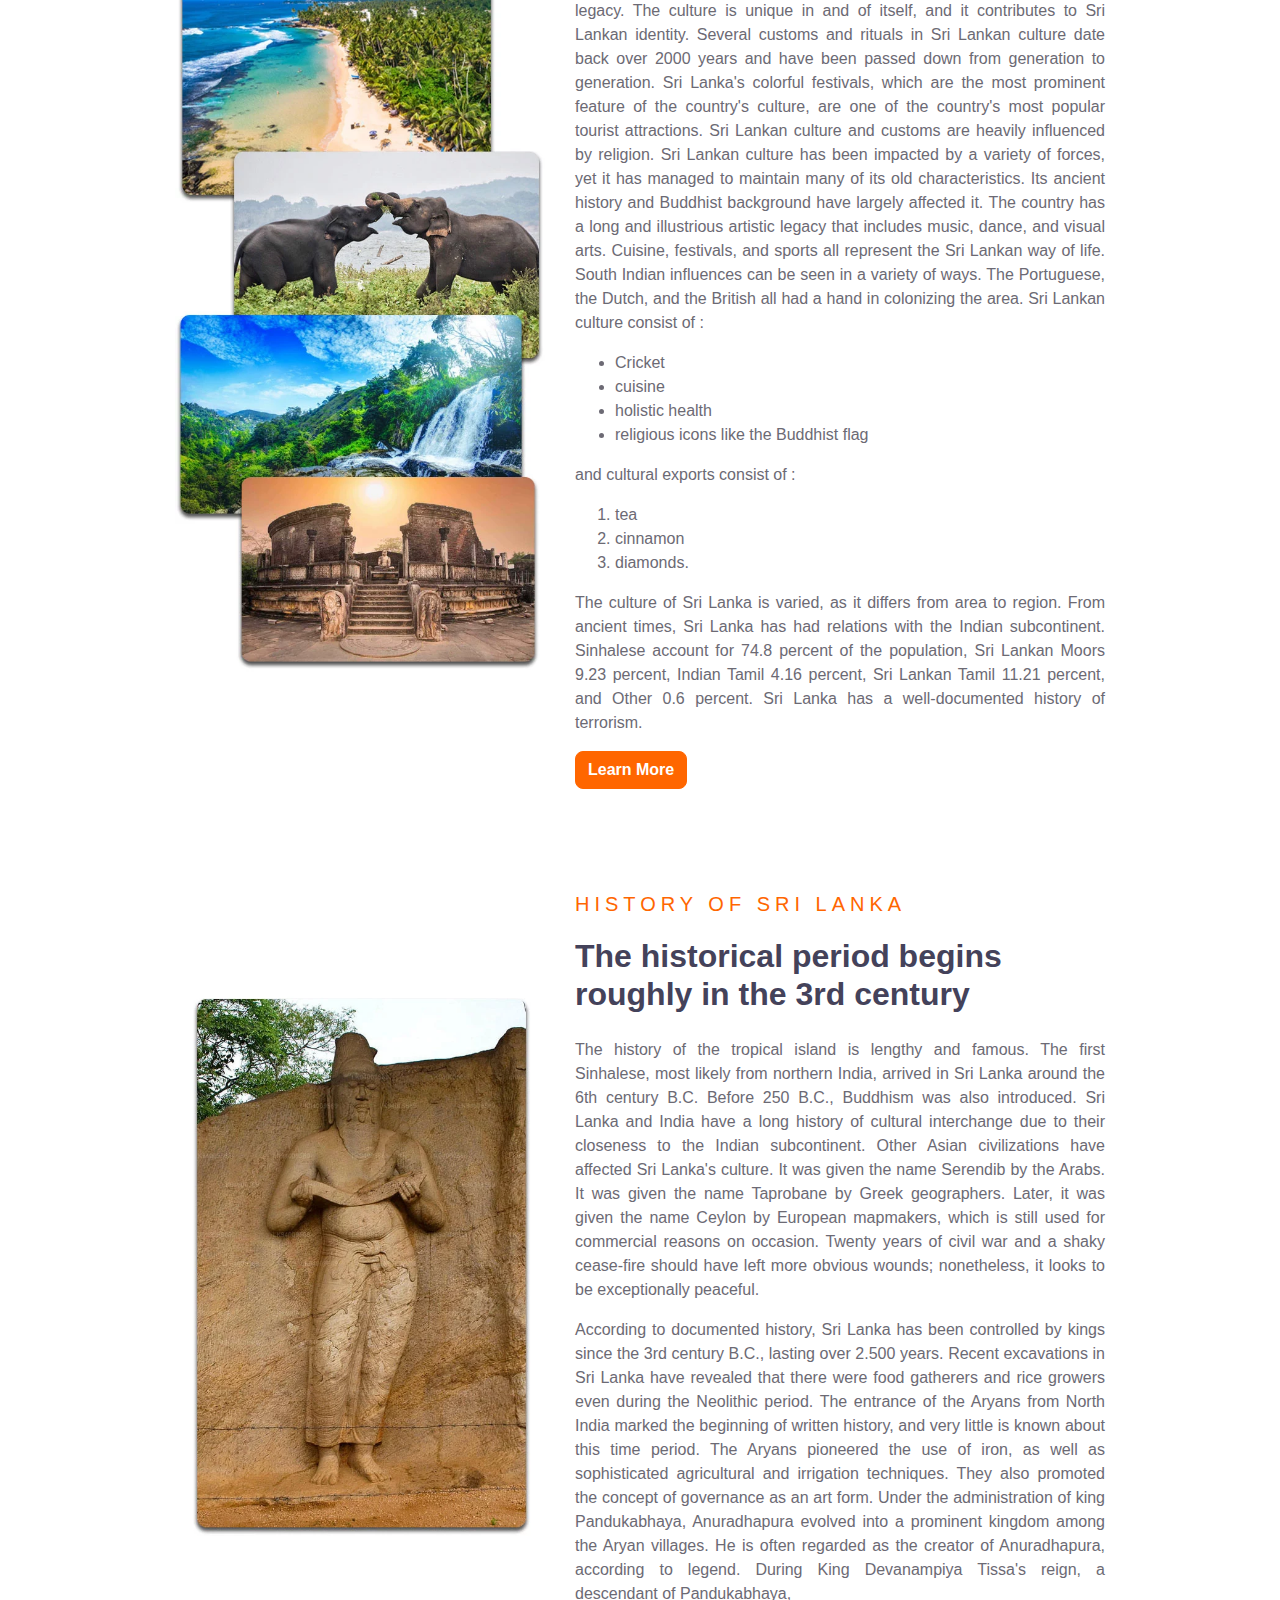
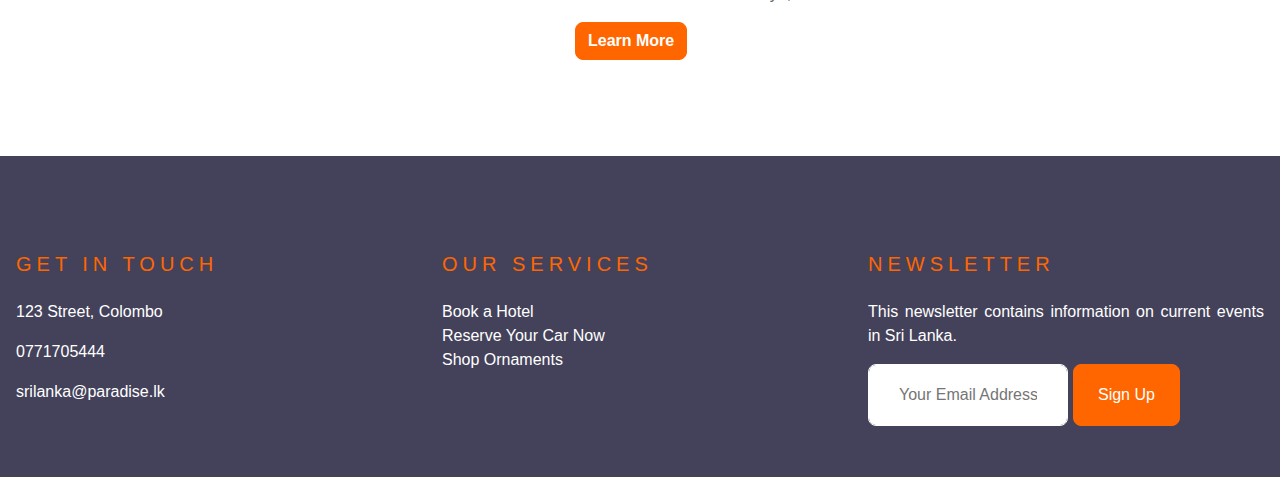
==== commit 19bc27e0: "Add files via upload" ====
--- a/index.html
+++ b/index.html
@@ -101,7 +101,7 @@
     <!-- Navbar End -->
 </div>
 
-    <!-- Carousel Start -->
+    <!-- Start -->
     <div class="container-fluid p-0 pb-5 mb-5">
         <div id="header-carousel" class="carousel slide carousel-fade" data-ride="carousel">
 
@@ -112,14 +112,14 @@
                         <div class="p-5" style="width: 100%; max-width: 900px;">
                             <h6 class="text-white text-uppercase mb-md-3">Ayubowan and Welcome  to the paradise island of Sri Lanka.</h6>
                             <h1 class="display-3 text-white mb-md-4">Welcome to Sri Lanka</h1>
-                            <a href="#aboutSrilanka" class="btn btn-primary py-md-2 px-md-4 font-weight-semi-bold mt-2">Discover&nbsp;</a>
-                        </div>
-                    </div>
-                </div>
-            </div>
-        </div>
-    </div>
-    <!-- Carousel End -->
+                            <a href="https://www.nationsonline.org/oneworld/sri_lanka.htm" target="_blank" class="btn btn-primary py-md-2 px-md-4 font-weight-semi-bold mt-2">Discover&nbsp;</a>
+                        </div>
+                    </div>
+                </div>
+            </div>
+        </div>
+    </div>
+    <!-- End -->
 
 	<div id="aboutSrilanka" class="page-header"> <br><br><br> </div>
     <!-- About Start -->
@@ -136,7 +136,7 @@
                         <h1>The Pearl Of Indian Ocean</h1>
                     </div>
                     <p >Sri Lanka is an island nation in the Indian Ocean that lies between the Laccadive Sea and the Bay of Bengal to the west and east. The island is located around 30 kilometers (19 miles) off the southern coast of India. Sri Lanka is made up of a huge island and numerous smaller islands. Until 1972, the country was known as Ceylon. The islands cover a total area of 65,610 km2, which is over 1.5 times the size of Denmark and somewhat larger than the US state of West Virginia. Sri Lanka has a population of 21.2 million people (as of 2016), with Sri Jayawardenepura Kotte, a satellite city of Colombo, the country's largest metropolis, serving as the capital. 74 percent of the population speaks Sinhala (the official and national language).</p>
-                    <a href="" class="btn btn-primary py-md-2 px-md-4 font-weight-semi-bold mt-2">Learn More</a>
+                    <a href="https://www.srilanka.travel/" target="_blank" class="btn btn-primary py-md-2 px-md-4 font-weight-semi-bold mt-2">Learn More</a>
                 </div>
             </div>
         </div>
@@ -175,7 +175,7 @@
 
                 The culture of Sri Lanka is varied, as it differs from area to region. From ancient times, Sri Lanka has had relations with the Indian subcontinent. Sinhalese account for 74.8 percent of the population, Sri Lankan Moors 9.23 percent, Indian Tamil 4.16 percent, Sri Lankan Tamil 11.21 percent, and Other 0.6 percent. Sri Lanka has a well-documented history of terrorism.
             </p>
-            <a href="" class="btn btn-primary py-md-2 px-md-4 font-weight-semi-bold mt-2">Learn More</a> </div>
+            <a href="https://colombo.embassy.qa/en/sri-lanka/culture-and-heritage" target="_blank" class="btn btn-primary py-md-2 px-md-4 font-weight-semi-bold mt-2">Learn More</a> </div>
         </div>
       </div>
     </div>
@@ -196,7 +196,7 @@
 			<p>
                 According to documented history, Sri Lanka has been controlled by kings since the 3rd century B.C., lasting over 2.500 years. Recent excavations in Sri Lanka have revealed that there were food gatherers and rice growers even during the Neolithic period. The entrance of the Aryans from North India marked the beginning of written history, and very little is known about this time period. The Aryans pioneered the use of iron, as well as sophisticated agricultural and irrigation techniques. They also promoted the concept of governance as an art form. Under the administration of king Pandukabhaya, Anuradhapura evolved into a prominent kingdom among the Aryan villages. He is often regarded as the creator of Anuradhapura, according to legend. During King Devanampiya Tissa's reign, a descendant of Pandukabhaya,
 			  </p>
-            <a href="" class="btn btn-primary py-md-2 px-md-4 font-weight-semi-bold mt-2">Learn More</a> </div>
+            <a href="https://academytravel.com.au/blog/brief-history-sri-lanka/" target="_blank" class="btn btn-primary py-md-2 px-md-4 font-weight-semi-bold mt-2">Learn More</a> </div>
         </div>
       </div>
     </div>
--- a/css/style.css
+++ b/css/style.css
@@ -17,7 +17,7 @@
      font-weight: 400;
      line-height: 1.5;
      color: #6C6A74;
-     text-align: left;
+     text-align: justify;
      background-color: #fff;
 }
  hr {
@@ -520,6 +520,7 @@
     
 }
 
+/* Animation */
 #logo h1{
     animation-name: logo;
     animation-duration: 4s;
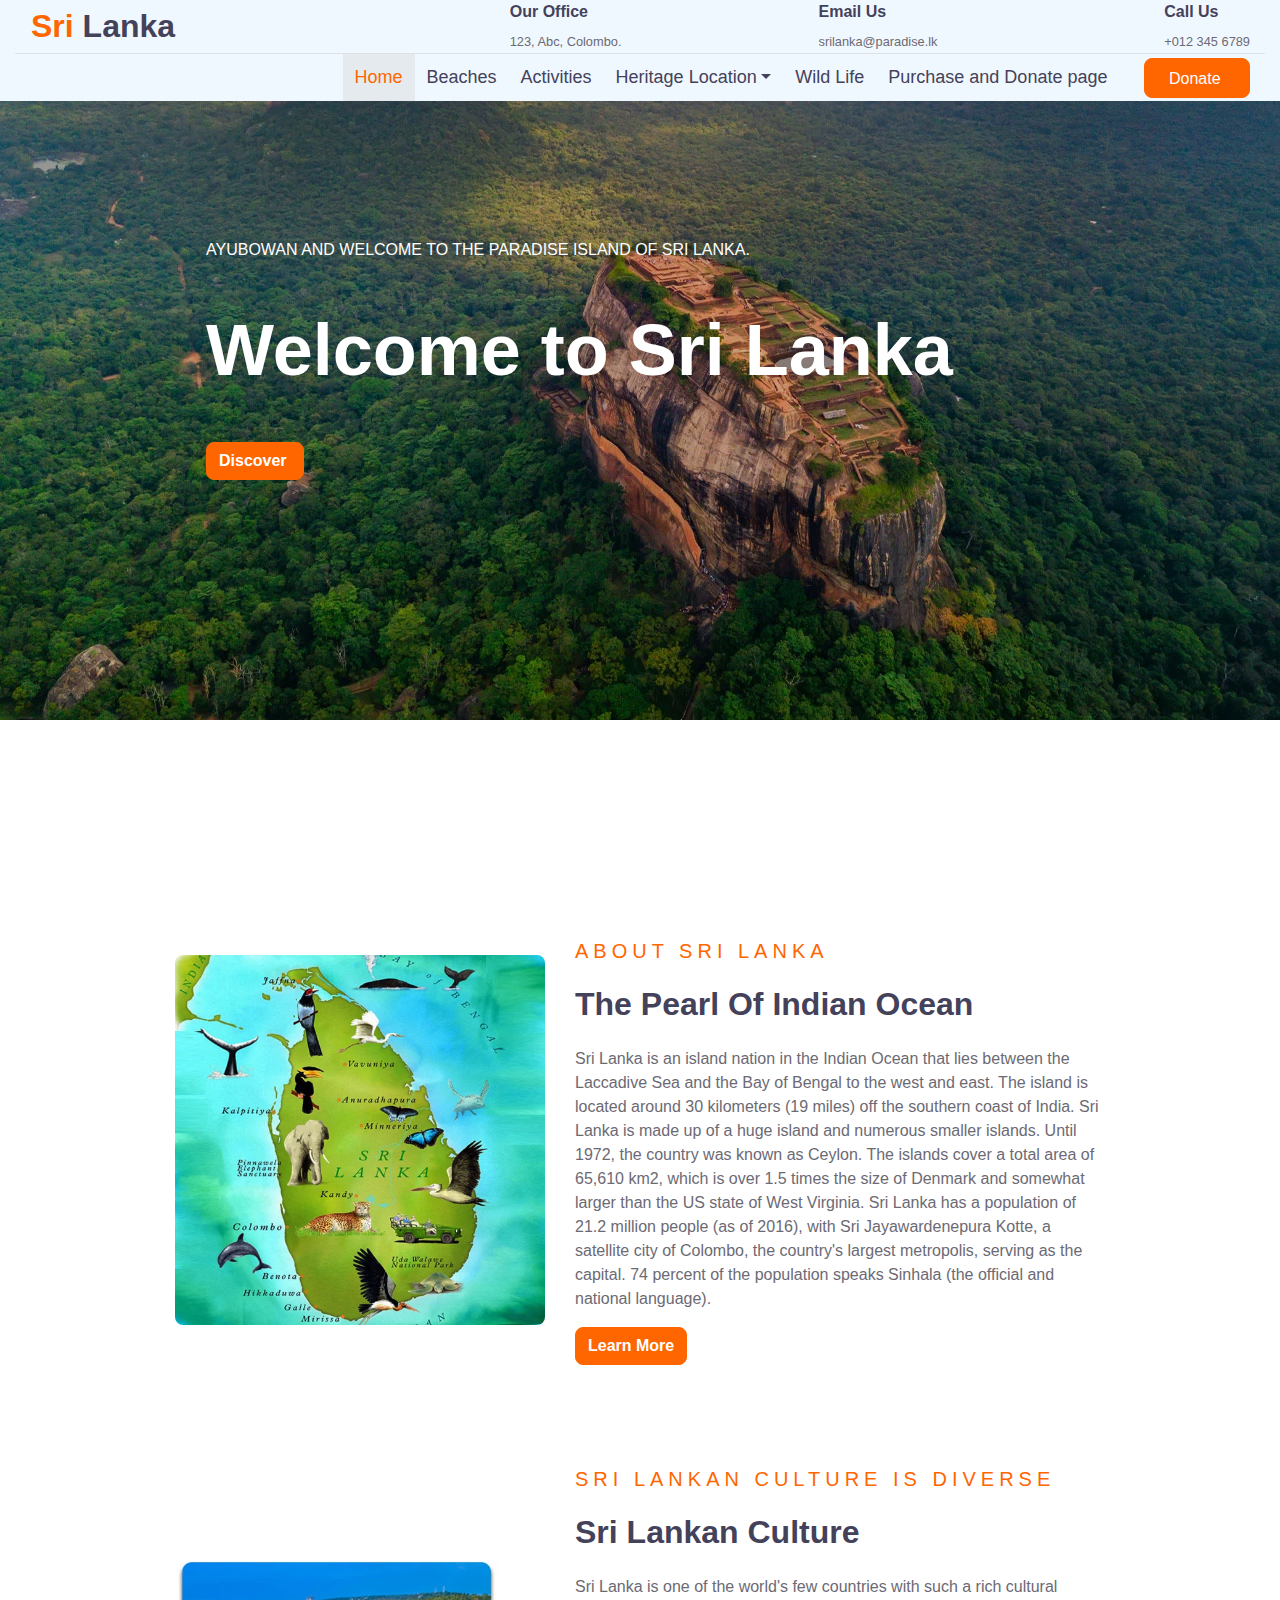
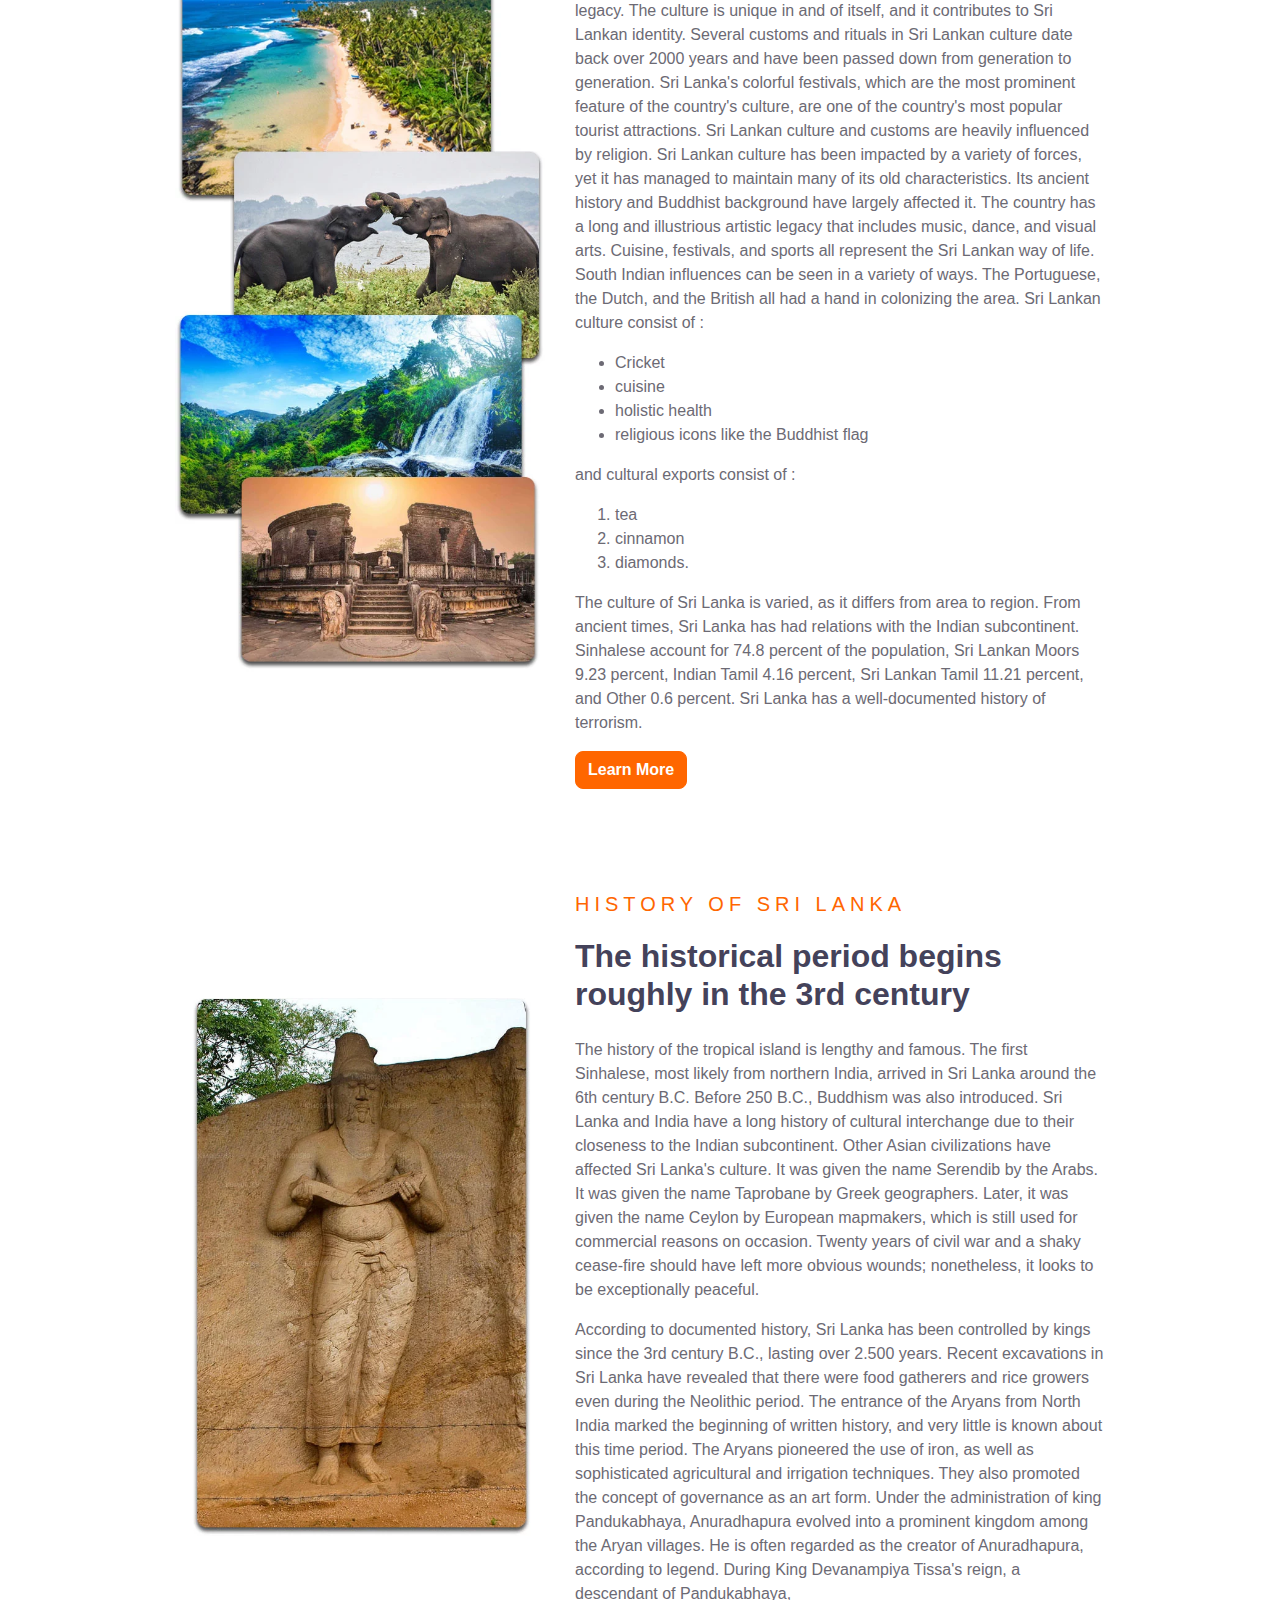
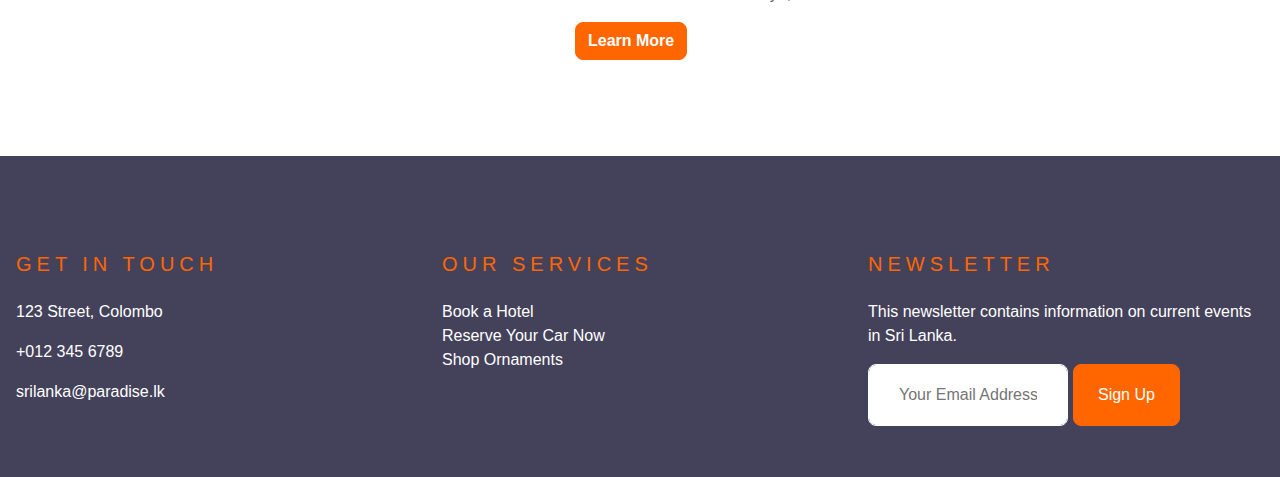
==== commit 4ea865d1: "Add files via upload" ====
--- a/index.html
+++ b/index.html
@@ -9,16 +9,7 @@
     <meta content="The beauty of Sri Lanka" name="description">
 
     <!-- Favicon -->
-    <link rel="apple-touch-icon" sizes="180x180" href="img/apple-touch-icon.png">
-    <link rel="icon" type="image/png" sizes="32x32" href="img/favicon-32x32.png">
-    <link rel="icon" type="image/png" sizes="16x16" href="img/favicon-16x16.png">
-    <link rel="manifest" href="img/site.webmanifest">
-    <link rel="mask-icon" href="img/safari-pinned-tab.svg" color="#5bbad5">
-    <link rel="shortcut icon" href="img/favicon.ico">
-    <meta name="msapplication-TileColor" content="#da532c">
-    <meta name="msapplication-config" content="img/browserconfig.xml">
-    <meta name="theme-color" content="#ffffff">
-    <link rel="manifest" href="manifest.json">
+    <link href="img/favicon.ico" rel="icon">
 
 
     <!-- Customized Bootstrap Stylesheet -->
@@ -101,7 +92,7 @@
     <!-- Navbar End -->
 </div>
 
-    <!-- Start -->
+    <!-- Carousel Start -->
     <div class="container-fluid p-0 pb-5 mb-5">
         <div id="header-carousel" class="carousel slide carousel-fade" data-ride="carousel">
 
@@ -112,14 +103,14 @@
                         <div class="p-5" style="width: 100%; max-width: 900px;">
                             <h6 class="text-white text-uppercase mb-md-3">Ayubowan and Welcome  to the paradise island of Sri Lanka.</h6>
                             <h1 class="display-3 text-white mb-md-4">Welcome to Sri Lanka</h1>
-                            <a href="https://www.nationsonline.org/oneworld/sri_lanka.htm" target="_blank" class="btn btn-primary py-md-2 px-md-4 font-weight-semi-bold mt-2">Discover&nbsp;</a>
-                        </div>
-                    </div>
-                </div>
-            </div>
-        </div>
-    </div>
-    <!-- End -->
+                            <a href="#aboutSrilanka" class="btn btn-primary py-md-2 px-md-4 font-weight-semi-bold mt-2">Discover&nbsp;</a>
+                        </div>
+                    </div>
+                </div>
+            </div>
+        </div>
+    </div>
+    <!-- Carousel End -->
 
 	<div id="aboutSrilanka" class="page-header"> <br><br><br> </div>
     <!-- About Start -->
@@ -136,7 +127,7 @@
                         <h1>The Pearl Of Indian Ocean</h1>
                     </div>
                     <p >Sri Lanka is an island nation in the Indian Ocean that lies between the Laccadive Sea and the Bay of Bengal to the west and east. The island is located around 30 kilometers (19 miles) off the southern coast of India. Sri Lanka is made up of a huge island and numerous smaller islands. Until 1972, the country was known as Ceylon. The islands cover a total area of 65,610 km2, which is over 1.5 times the size of Denmark and somewhat larger than the US state of West Virginia. Sri Lanka has a population of 21.2 million people (as of 2016), with Sri Jayawardenepura Kotte, a satellite city of Colombo, the country's largest metropolis, serving as the capital. 74 percent of the population speaks Sinhala (the official and national language).</p>
-                    <a href="https://www.srilanka.travel/" target="_blank" class="btn btn-primary py-md-2 px-md-4 font-weight-semi-bold mt-2">Learn More</a>
+                    <a href="" class="btn btn-primary py-md-2 px-md-4 font-weight-semi-bold mt-2">Learn More</a>
                 </div>
             </div>
         </div>
@@ -175,7 +166,7 @@
 
                 The culture of Sri Lanka is varied, as it differs from area to region. From ancient times, Sri Lanka has had relations with the Indian subcontinent. Sinhalese account for 74.8 percent of the population, Sri Lankan Moors 9.23 percent, Indian Tamil 4.16 percent, Sri Lankan Tamil 11.21 percent, and Other 0.6 percent. Sri Lanka has a well-documented history of terrorism.
             </p>
-            <a href="https://colombo.embassy.qa/en/sri-lanka/culture-and-heritage" target="_blank" class="btn btn-primary py-md-2 px-md-4 font-weight-semi-bold mt-2">Learn More</a> </div>
+            <a href="" class="btn btn-primary py-md-2 px-md-4 font-weight-semi-bold mt-2">Learn More</a> </div>
         </div>
       </div>
     </div>
@@ -196,7 +187,7 @@
 			<p>
                 According to documented history, Sri Lanka has been controlled by kings since the 3rd century B.C., lasting over 2.500 years. Recent excavations in Sri Lanka have revealed that there were food gatherers and rice growers even during the Neolithic period. The entrance of the Aryans from North India marked the beginning of written history, and very little is known about this time period. The Aryans pioneered the use of iron, as well as sophisticated agricultural and irrigation techniques. They also promoted the concept of governance as an art form. Under the administration of king Pandukabhaya, Anuradhapura evolved into a prominent kingdom among the Aryan villages. He is often regarded as the creator of Anuradhapura, according to legend. During King Devanampiya Tissa's reign, a descendant of Pandukabhaya,
 			  </p>
-            <a href="https://academytravel.com.au/blog/brief-history-sri-lanka/" target="_blank" class="btn btn-primary py-md-2 px-md-4 font-weight-semi-bold mt-2">Learn More</a> </div>
+            <a href="" class="btn btn-primary py-md-2 px-md-4 font-weight-semi-bold mt-2">Learn More</a> </div>
         </div>
       </div>
     </div>
@@ -213,7 +204,7 @@
                     <div class="col-md-4 mb-5">
                         <h5 class="text-primary text-uppercase mb-4" style="letter-spacing: 5px;">Get In Touch</h5>
                         <p><i class="fa fa-map-marker-alt"></i>123 Street, Colombo</p>
-                        <p><i class="fa fa-phone-alt"></i>0771705444</p>
+                        <p><i class="fa fa-phone-alt"></i>+012 345 6789</p>
                         <p><i class="fa fa-envelope"></i>srilanka@paradise.lk</p>
 </div>
                     <div class="col-md-4 mb-5">
--- a/css/style.css
+++ b/css/style.css
@@ -17,7 +17,7 @@
      font-weight: 400;
      line-height: 1.5;
      color: #6C6A74;
-     text-align: justify;
+     text-align: left;
      background-color: #fff;
 }
  hr {
@@ -520,7 +520,6 @@
     
 }
 
-/* Animation */
 #logo h1{
     animation-name: logo;
     animation-duration: 4s;
@@ -919,3 +918,164 @@
     display: flex;
     flex-wrap: wrap;
 }
+
+
+
+
+
+
+
+/*styling for the activities page Ticket_Booking system */
+
+.Heading_1 {
+    text-align: center;
+    padding-top: 100px;
+}
+
+.shop-item {
+    margin: 30px;
+}
+
+.shop-item-title {
+    display: block;
+    width: 100%;
+    text-align: center;
+    font-weight: bold;
+    font-size: 1.5em;
+    color: #333;
+    margin-bottom: 15px;
+}
+
+.shop-item-image {
+    height: 250px;
+}
+
+.shop-item-details {
+    display: flex;
+    align-items: center;
+    padding: 5px;
+}
+
+.shop-item-price {
+    flex-grow: 1;
+    color: #333;
+}
+
+.shop-items {
+    display: flex;
+    flex-wrap: wrap;
+    justify-content: space-around;
+}
+
+.cart-header {
+    font-weight: bold;
+    font-size: 1.25em;
+    color: #333;
+}
+
+.cart-column {
+    display: flex;
+    align-items: center;
+    border-bottom: 1px solid black;
+    margin-right: 1.5em;
+    padding-bottom: 10px;
+    margin-top: 10px;
+}
+
+.cart-row {
+    display: flex;
+}
+
+.cart-item {
+    width: 45%;
+}
+
+.cart-price {
+    width: 20%;
+    font-size: 1.2em;
+    color: #333;
+}
+
+.cart-quantity {
+    width: 35%;
+}
+
+.cart-item-title {
+    color: #333;
+    margin-left: .5em;
+    font-size: 1.2em;
+}
+
+.cart-item-image {
+    width: 75px;
+    height: auto;
+    border-radius: 10px;
+}
+
+.cart-quantity-input {
+    height: 34px;
+    width: 50px;
+    border-radius: 5px;
+    border: 1px solid #56CCF2;
+    background-color: #eee;
+    color: #333;
+    padding: 0;
+    text-align: center;
+    font-size: 1.2em;
+    margin-right: 25px;
+}
+
+.cart-row:last-child {
+    border-bottom: 1px solid black;
+}
+
+.cart-row:last-child .cart-column {
+    border: none;
+}
+
+.cart-total {
+    text-align: end;
+    margin-top: 10px;
+    margin-right: 10px;
+}
+
+.cart-total-title {
+    font-weight: bold;
+    font-size: 1.5em;
+    color: black;
+    margin-right: 20px;
+}
+
+.cart-total-price {
+    color: #333;
+    font-size: 1.1em;
+}
+
+.btn-purchase {
+    display: block;
+    margin: 40px auto 80px auto;
+    font-size: 1.75em;
+}
+
+.btn-danger {
+    color: white;
+    background-color: #EB5757;
+    border: none;
+    border-radius: .3em;
+    font-weight: bold;
+}
+
+.btn-danger:hover {
+    background-color: #CC4C4C;
+}
+
+.Food_Token{
+    font-size: large;
+}
+
+.A_line_that_should_be_highlighted {
+    color: rgb(255, 0, 0);
+  }
+
+
+
